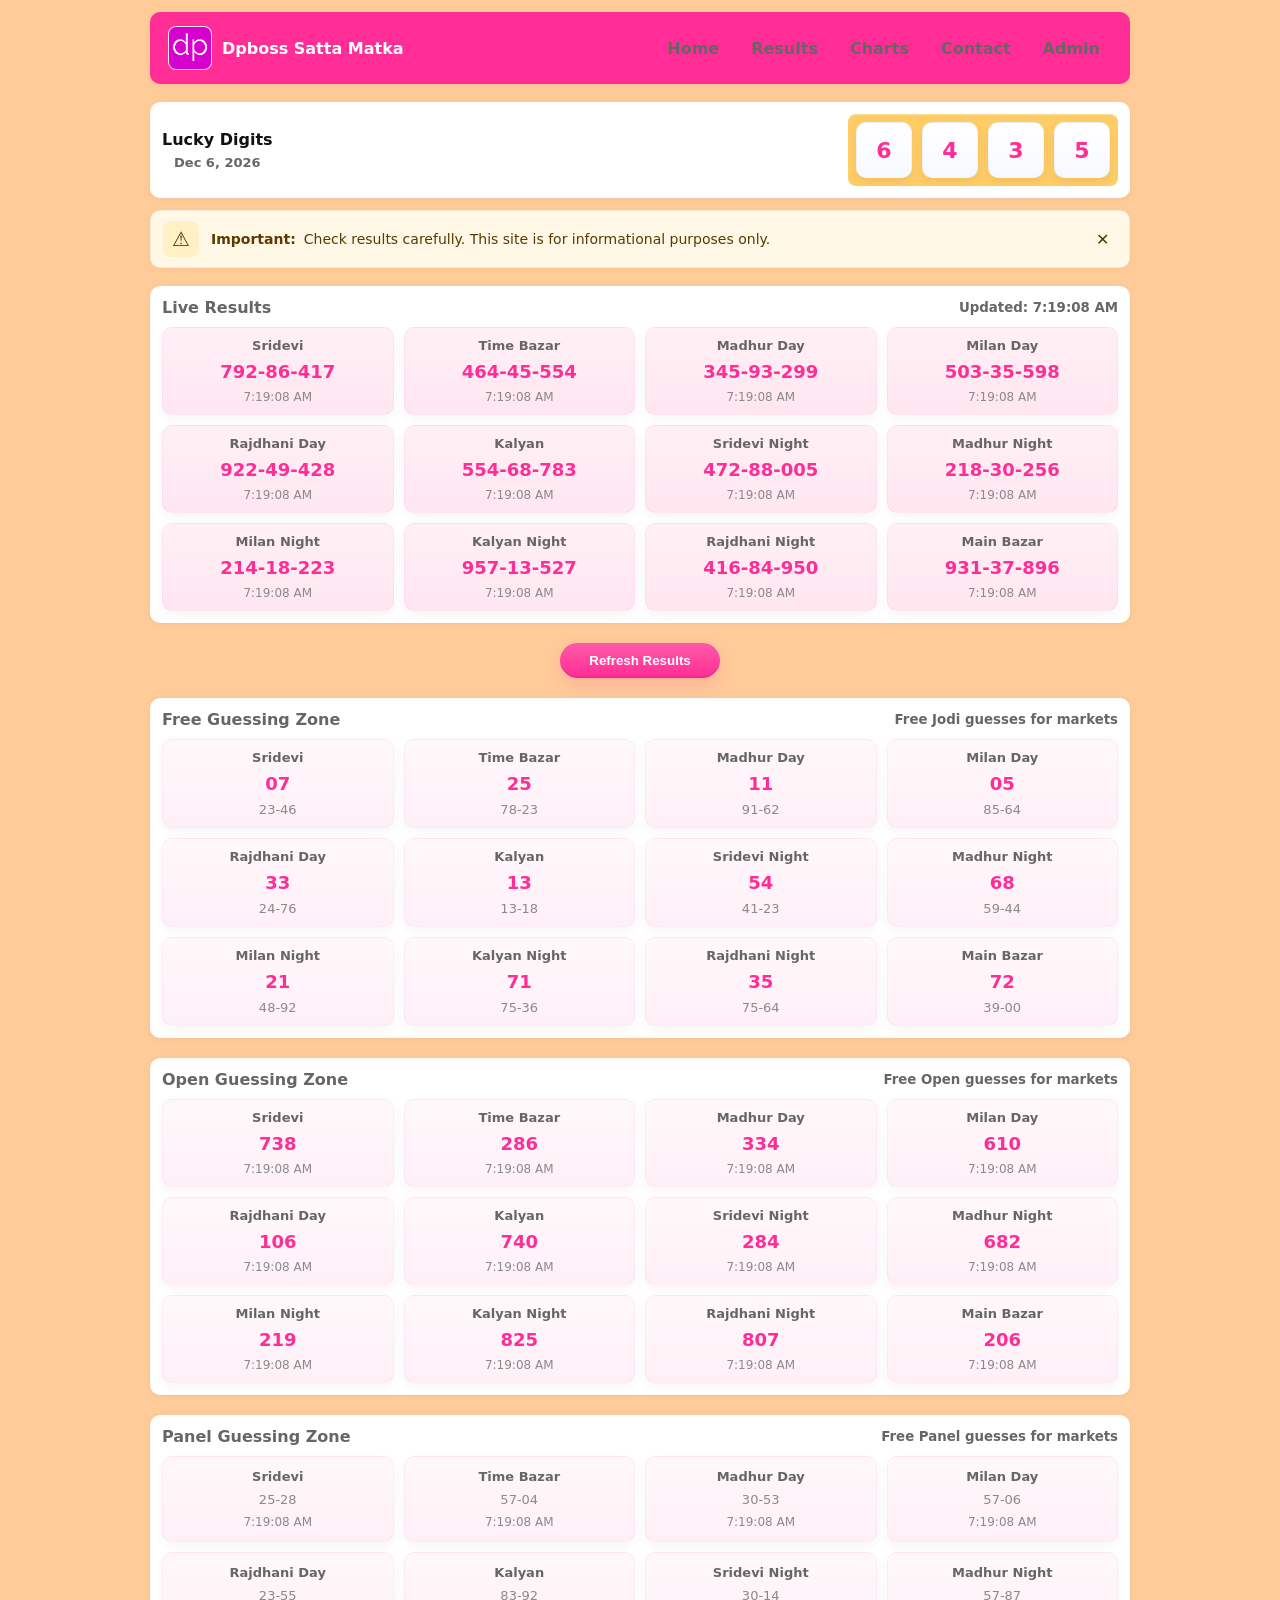
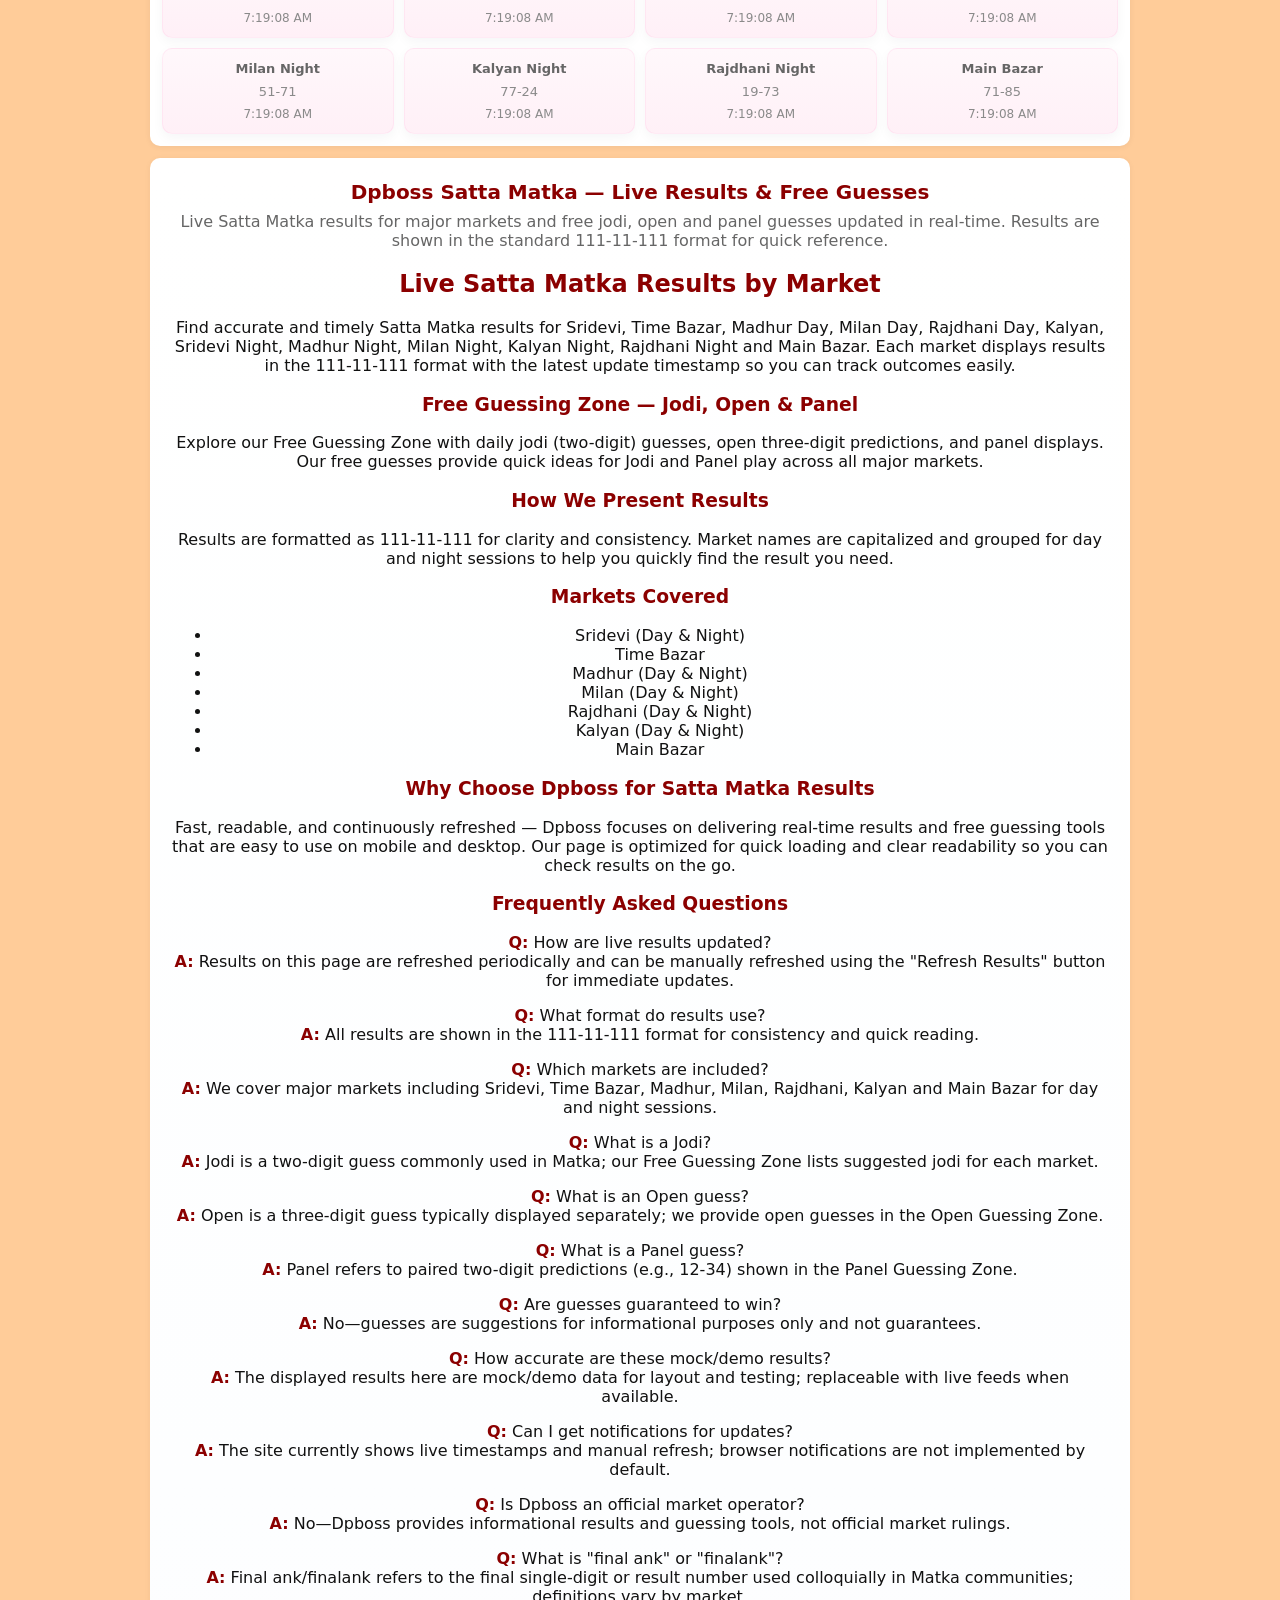
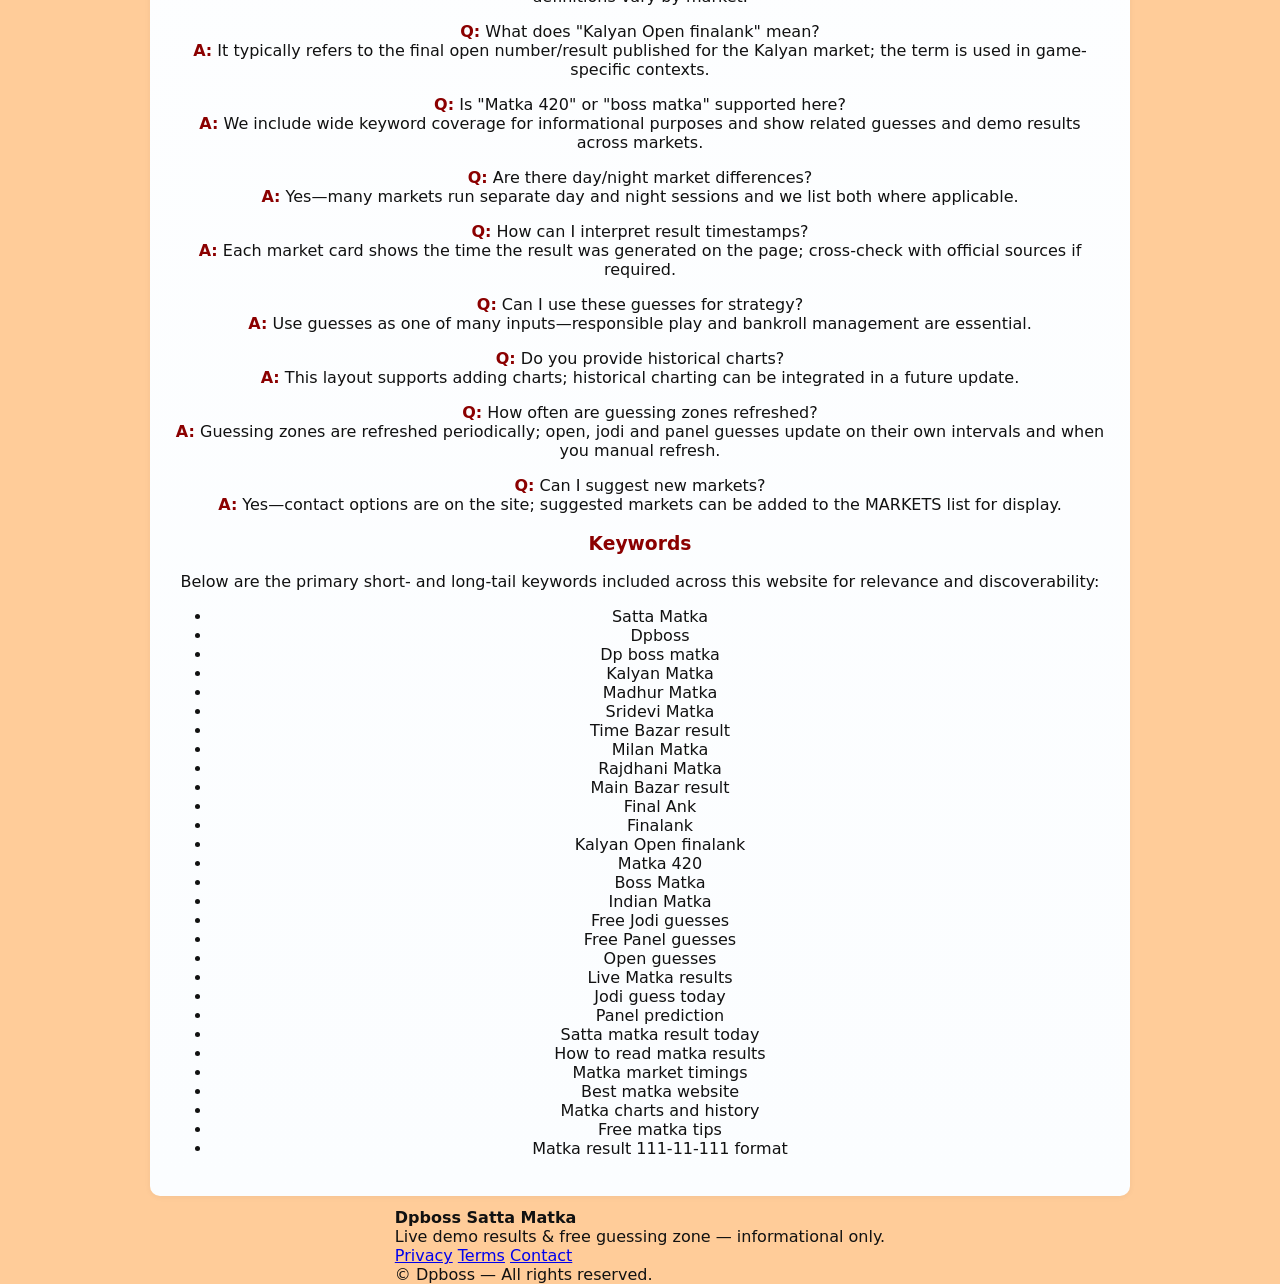
==== index.html @ 10e42ba3 "Add files via upload" ====
<!doctype html>
<html lang="en">
<head>
  <meta charset="utf-8" />
  <meta name="viewport" content="width=device-width,initial-scale=1" />
  <title>Dpboss Satta Matka — Live Satta Matka Results & Free Guesses</title>
  <meta name="description" content="Live Satta Matka results, free jodi and panel guesses for Sridevi, Time Bazar, Madhur Day/Night, Milan, Rajdhani, Kalyan and Main Bazar. Real-time updates, market timings, and easy-to-read results in 111-11-111 format." />
  <meta name="keywords" content="Satta Matka results, Sridevi result, Time Bazar, Madhur Day, Milan Day, Rajdhani, Kalyan, Main Bazar, free jodi guesses, panel guesses, open guesses, live matka results" />
  <link rel="canonical" href="https://yourdomain.example/" />
  <meta name="robots" content="index, follow" />
  <link rel="stylesheet" href="styles.css" />
  <script type="application/ld+json">
  {
    "@context": "https://schema.org",
    "@type": "WebPage",
    "name": "Dpboss Satta Matka",
    "description": "Live Satta Matka results and free guessing zone for major markets including Sridevi, Time Bazar, Madhur, Milan, Rajdhani, Kalyan and Main Bazar. Updated in 111-11-111 format.",
    "publisher": {
      "@type": "Organization",
      "name": "Dpboss"
    }
  }
  </script>
</head>
<body>
  <header class="site-header">
    <div class="header-inner">
      <a class="brand" href="#">
        <img src="/dpboss.jpg" alt="Dpboss logo" class="brand-logo" />
        <span class="brand-title">Dpboss Satta Matka</span>
      </a>

      <nav class="nav" aria-label="Main navigation">
        <button id="menuToggle" class="menu-toggle" aria-expanded="false" aria-controls="navList">
          ☰
        </button>
        <ul id="navList" class="nav-list">
          <li><a href="#">Home</a></li>
          <li><a href="#">Results</a></li>
          <li><a href="#">Charts</a></li>
          <li><a href="#">Contact</a></li>
          <li><a href="/admin.html" title="Open Admin">Admin</a></li>
        </ul>
      </nav>
    </div>
  </header>

  <section class="lucky-card" aria-label="Lucky number card">
    <div class="lucky-inner">
      <div class="lucky-header">
        <strong>Lucky Digits</strong>
        <time id="luckyDate" datetime=""></time>
      </div>

      <div class="lucky-digits" id="luckyDigits" aria-hidden="false">
        <span class="digit" data-index="0">0</span>
        <span class="digit" data-index="1">0</span>
        <span class="digit" data-index="2">0</span>
        <span class="digit" data-index="3">0</span>
      </div>
    </div>
  </section>

  <section class="notice" aria-label="Important notice">
    <div class="notice-box">
      <div class="notice-left">⚠️</div>
      <div class="notice-body">
        <strong>Important:</strong>
        <span id="noticeText">Check results carefully. This site is for informational purposes only.</span>
      </div>
      <button class="notice-close" id="closeNotice" aria-label="Dismiss notice">✕</button>
    </div>
  </section>

  <!-- Live Results for markets -->
  <section class="results-section" aria-label="Live results">
    <div class="results-inner">
      <header class="results-header">
        <strong>Live Results</strong>
        <small id="resultsUpdated">Updated: --:--:--</small>
      </header>

      <div class="results-grid" id="resultsGrid" role="list">
        <!-- market cards inserted by JS -->
      </div>
    </div>
  </section>

  <div class="refresh-wrap">
    <button id="refreshResults" class="refresh-btn" aria-label="Refresh results">Refresh Results</button>
  </div>

  <!-- Free guessing zone -->
  <section class="guessing-section" aria-label="Free guessing zone">
    <div class="results-inner">
      <header class="results-header">
        <strong>Free Guessing Zone</strong>
        <small>Free Jodi guesses for markets</small>
      </header>

      <div class="guessing-grid" id="guessingGrid" role="list">
        <!-- guess cards inserted by JS -->
      </div>
    </div>
  </section>

  <!-- Open guessing zone -->
  <section class="open-section" aria-label="Open guessing zone">
    <div class="results-inner">
      <header class="results-header">
        <strong>Open Guessing Zone</strong>
        <small>Free Open guesses for markets</small>
      </header>

      <div class="guessing-grid open-grid" id="openGrid" role="list">
        <!-- open guess cards inserted by JS -->
      </div>
    </div>
  </section>

  <!-- Panel guessing zone -->
  <section class="panel-section" aria-label="Panel guessing zone">
    <div class="results-inner">
      <header class="results-header">
        <strong>Panel Guessing Zone</strong>
        <small>Free Panel guesses for markets</small>
      </header>

      <div class="guessing-grid panel-grid" id="panelGrid" role="list">
        <!-- panel guess cards inserted by JS -->
      </div>
    </div>
  </section>

  <main class="main-content" role="main">
    <!-- First-build placeholder area for future content -->
    <section class="hero">
      <h1>Dpboss Satta Matka — Live Results & Free Guesses</h1>
      <p class="lead">Live Satta Matka results for major markets and free jodi, open and panel guesses updated in real-time. Results are shown in the standard 111-11-111 format for quick reference.</p>

      <article class="seo-content" aria-label="About Satta Matka results">
        <h2>Live Satta Matka Results by Market</h2>
        <p>Find accurate and timely Satta Matka results for Sridevi, Time Bazar, Madhur Day, Milan Day, Rajdhani Day, Kalyan, Sridevi Night, Madhur Night, Milan Night, Kalyan Night, Rajdhani Night and Main Bazar. Each market displays results in the 111-11-111 format with the latest update timestamp so you can track outcomes easily.</p>

        <h3>Free Guessing Zone — Jodi, Open & Panel</h3>
        <p>Explore our Free Guessing Zone with daily jodi (two-digit) guesses, open three-digit predictions, and panel displays. Our free guesses provide quick ideas for Jodi and Panel play across all major markets.</p>

        <h3>How We Present Results</h3>
        <p>Results are formatted as 111-11-111 for clarity and consistency. Market names are capitalized and grouped for day and night sessions to help you quickly find the result you need.</p>

        <h3>Markets Covered</h3>
        <ul>
          <li>Sridevi (Day & Night)</li>
          <li>Time Bazar</li>
          <li>Madhur (Day & Night)</li>
          <li>Milan (Day & Night)</li>
          <li>Rajdhani (Day & Night)</li>
          <li>Kalyan (Day & Night)</li>
          <li>Main Bazar</li>
        </ul>

        <h3>Why Choose Dpboss for Satta Matka Results</h3>
        <p>Fast, readable, and continuously refreshed — Dpboss focuses on delivering real-time results and free guessing tools that are easy to use on mobile and desktop. Our page is optimized for quick loading and clear readability so you can check results on the go.</p>

        <h3>Frequently Asked Questions</h3>

        <p><strong>Q:</strong> How are live results updated?<br><strong>A:</strong> Results on this page are refreshed periodically and can be manually refreshed using the "Refresh Results" button for immediate updates.</p>

        <p><strong>Q:</strong> What format do results use?<br><strong>A:</strong> All results are shown in the 111-11-111 format for consistency and quick reading.</p>

        <p><strong>Q:</strong> Which markets are included?<br><strong>A:</strong> We cover major markets including Sridevi, Time Bazar, Madhur, Milan, Rajdhani, Kalyan and Main Bazar for day and night sessions.</p>

        <p><strong>Q:</strong> What is a Jodi?<br><strong>A:</strong> Jodi is a two-digit guess commonly used in Matka; our Free Guessing Zone lists suggested jodi for each market.</p>

        <p><strong>Q:</strong> What is an Open guess?<br><strong>A:</strong> Open is a three-digit guess typically displayed separately; we provide open guesses in the Open Guessing Zone.</p>

        <p><strong>Q:</strong> What is a Panel guess?<br><strong>A:</strong> Panel refers to paired two-digit predictions (e.g., 12-34) shown in the Panel Guessing Zone.</p>

        <p><strong>Q:</strong> Are guesses guaranteed to win?<br><strong>A:</strong> No—guesses are suggestions for informational purposes only and not guarantees.</p>

        <p><strong>Q:</strong> How accurate are these mock/demo results?<br><strong>A:</strong> The displayed results here are mock/demo data for layout and testing; replaceable with live feeds when available.</p>

        <p><strong>Q:</strong> Can I get notifications for updates?<br><strong>A:</strong> The site currently shows live timestamps and manual refresh; browser notifications are not implemented by default.</p>

        <p><strong>Q:</strong> Is Dpboss an official market operator?<br><strong>A:</strong> No—Dpboss provides informational results and guessing tools, not official market rulings.</p>

        <p><strong>Q:</strong> What is "final ank" or "finalank"?<br><strong>A:</strong> Final ank/finalank refers to the final single-digit or result number used colloquially in Matka communities; definitions vary by market.</p>

        <p><strong>Q:</strong> What does "Kalyan Open finalank" mean?<br><strong>A:</strong> It typically refers to the final open number/result published for the Kalyan market; the term is used in game-specific contexts.</p>

        <p><strong>Q:</strong> Is "Matka 420" or "boss matka" supported here?<br><strong>A:</strong> We include wide keyword coverage for informational purposes and show related guesses and demo results across markets.</p>

        <p><strong>Q:</strong> Are there day/night market differences?<br><strong>A:</strong> Yes—many markets run separate day and night sessions and we list both where applicable.</p>

        <p><strong>Q:</strong> How can I interpret result timestamps?<br><strong>A:</strong> Each market card shows the time the result was generated on the page; cross-check with official sources if required.</p>

        <p><strong>Q:</strong> Can I use these guesses for strategy?<br><strong>A:</strong> Use guesses as one of many inputs—responsible play and bankroll management are essential.</p>

        <p><strong>Q:</strong> Do you provide historical charts?<br><strong>A:</strong> This layout supports adding charts; historical charting can be integrated in a future update.</p>

        <p><strong>Q:</strong> How often are guessing zones refreshed?<br><strong>A:</strong> Guessing zones are refreshed periodically; open, jodi and panel guesses update on their own intervals and when you manual refresh.</p>

        <p><strong>Q:</strong> Can I suggest new markets?<br><strong>A:</strong> Yes—contact options are on the site; suggested markets can be added to the MARKETS list for display.</p>

        <h3>Keywords</h3>
        <p>Below are the primary short- and long-tail keywords included across this website for relevance and discoverability:</p>
        <ul class="keywords-list">
          <li>Satta Matka</li>
          <li>Dpboss</li>
          <li>Dp boss matka</li>
          <li>Kalyan Matka</li>
          <li>Madhur Matka</li>
          <li>Sridevi Matka</li>
          <li>Time Bazar result</li>
          <li>Milan Matka</li>
          <li>Rajdhani Matka</li>
          <li>Main Bazar result</li>
          <li>Final Ank</li>
          <li>Finalank</li>
          <li>Kalyan Open finalank</li>
          <li>Matka 420</li>
          <li>Boss Matka</li>
          <li>Indian Matka</li>
          <li>Free Jodi guesses</li>
          <li>Free Panel guesses</li>
          <li>Open guesses</li>
          <li>Live Matka results</li>
          <li>Jodi guess today</li>
          <li>Panel prediction</li>
          <li>Satta matka result today</li>
          <li>How to read matka results</li>
          <li>Matka market timings</li>
          <li>Best matka website</li>
          <li>Matka charts and history</li>
          <li>Free matka tips</li>
          <li>Matka result 111-11-111 format</li>
        </ul>
      </article>
    </section>
  </main>

  <footer class="site-footer" role="contentinfo">
    <div class="footer-inner">
      <div class="footer-left">
        <strong>Dpboss Satta Matka</strong>
        <div class="footer-note">Live demo results & free guessing zone — informational only.</div>
      </div>
      <nav class="footer-links" aria-label="Footer navigation">
        <a href="#" rel="noopener">Privacy</a>
        <a href="#" rel="noopener">Terms</a>
        <a href="#" rel="noopener">Contact</a>
      </nav>
    </div>
    <div class="footer-bottom">© <span id="footerYear"></span> Dpboss — All rights reserved.</div>
  </footer>

  <script src="app.js" type="module"></script>
</body>
</html>
---- styles.css ----
:root{
  --bg:#fc9;
  --muted:#666;
  --accent:#1f8feb;
  --header-bg:#ff2d95; /* match logo magenta */
  --gap:14px;
  --max-width:980px;
}

*{box-sizing:border-box}
html,body{height:100%}
body{
  margin:0;
  font-family:Inter, system-ui, -apple-system, "Segoe UI", Roboto, "Helvetica Neue", Arial;
  background:var(--bg);
  color:#111;
  -webkit-font-smoothing:antialiased;
  -moz-osx-font-smoothing:grayscale;
  display:flex;
  flex-direction:column;
  align-items:center;
  padding:12px;
  gap:12px;
  min-height:100vh;
}

/* Header */
.site-header{
  width:100%;
  background:var(--header-bg);
  color:#fff;
  border-radius:10px;
  box-shadow:0 1px 6px rgba(16,24,40,0.06);
  max-width:var(--max-width);
  padding:8px;
}
.header-inner{
  display:flex;
  align-items:center;
  justify-content:space-between;
  gap:var(--gap);
  padding:6px 10px;
}

/* Brand */
.brand{
  display:flex;
  align-items:center;
  gap:10px;
  text-decoration:none;
  color:inherit;
}
.brand-logo{
  width:44px;
  height:44px;
  object-fit:cover;
  border-radius:8px;
  background:#eee;
  border:1px solid rgba(0,0,0,0.04);
}
.brand-title{
  font-weight:700;
  font-size:16px;
}

/* Nav */
.nav{
  display:flex;
  align-items:center;
  gap:8px;
}
.menu-toggle{
  display:none;
  background:transparent;
  border:0;
  font-size:20px;
  padding:8px;
  border-radius:8px;
}
.nav-list{
  list-style:none;
  margin:0;
  padding:0;
  display:flex;
  gap:8px;
  align-items:center;
}
.nav-list a{
  display:inline-block;
  padding:8px 12px;
  border-radius:8px;
  text-decoration:none;
  color:var(--muted);
  font-weight:600;
  transition:all .12s ease;
}
.nav-list a:hover{
  background:rgba(31,139,235,0.08);
  color:var(--accent);
}

/* Lucky card */
.lucky-card{
  width:100%;
  max-width:var(--max-width);
  margin-top:6px;
}

/* Notice box */
.notice{
  width:100%;
  max-width:var(--max-width);
}
.notice-box{
  display:flex;
  align-items:center;
  gap:12px;
  background:#fff8e6;
  border-radius:10px;
  padding:10px 12px;
  box-shadow:0 1px 6px rgba(16,24,40,0.04);
  color:#5a3a00;
  border:1px solid rgba(90,58,0,0.06);
}
.notice-left{
  font-size:20px;
  width:36px;
  height:36px;
  display:flex;
  align-items:center;
  justify-content:center;
  background:#fff0c6;
  border-radius:8px;
  flex:0 0 auto;
}
.notice-body{
  font-size:14px;
  color:#5a3a00;
  display:flex;
  gap:8px;
  align-items:center;
  flex:1 1 auto;
}
.notice-close{
  background:transparent;
  border:0;
  font-size:16px;
  color:#5a3a00;
  padding:8px;
  border-radius:8px;
  cursor:pointer;
}
@media (max-width:640px){
  .notice-box{flex-direction:row;align-items:center;padding:10px}
  .notice-left{width:32px;height:32px;font-size:18px}
  .notice-body{font-size:13px}
  .notice-close{padding:6px}
}
.lucky-inner{
  background:#fff;
  border-radius:10px;
  padding:12px;
  display:flex;
  align-items:center;
  justify-content:space-between;
  gap:12px;
  box-shadow:0 1px 6px rgba(16,24,40,0.06);
  text-align:center;
}
.lucky-header{
  display:flex;
  flex-direction:column;
  gap:6px;
  color:var(--muted);
  font-weight:700;
}
.lucky-header strong{color:#111}
.lucky-header time{font-size:13px;color:var(--muted)}

.lucky-digits{
  display:flex;
  gap:10px;
  align-items:center;
  background:#fc6;
  padding:8px;
  border-radius:8px;
  box-shadow:inset 0 1px 0 rgba(255,255,255,0.3);
}
.digit{
  width:56px;
  height:56px;
  display:inline-flex;
  align-items:center;
  justify-content:center;
  border-radius:10px;
  background:linear-gradient(180deg,#fff,#f6f9ff);
  border:1px solid rgba(16,24,40,0.04);
  font-size:22px;
  font-weight:800;
  color:var(--header-bg);
  box-shadow:0 4px 10px rgba(16,24,40,0.06);
}

/* Results section */
.results-section{
  width:100%;
  max-width:var(--max-width);
  margin-top:6px;
}
.results-inner{
  background:#fff;
  border-radius:10px;
  padding:12px;
  box-shadow:0 1px 6px rgba(16,24,40,0.06);
}

/* Refresh button */
.refresh-wrap{
  width:100%;
  max-width:var(--max-width);
  display:flex;
  justify-content:center;
  margin-top:8px;
}
.refresh-btn{
  background:linear-gradient(180deg,#ff5aa8,#ff2d95);
  color:#fff;
  border:0;
  padding:10px 18px;
  border-radius:999px;
  font-weight:800;
  box-shadow:0 6px 20px rgba(255,45,149,0.18), inset 0 -2px 0 rgba(0,0,0,0.06);
  cursor:pointer;
  transition:transform .14s ease, box-shadow .14s ease, opacity .12s ease;
  min-width:160px;
}
.refresh-btn:active{transform:translateY(1px) scale(0.996)}
.refresh-btn:disabled{opacity:0.65;cursor:default}
.refresh-btn.active{box-shadow:0 10px 30px rgba(255,45,149,0.22)}

/* Free guessing zone */
.guessing-section{
  width:100%;
  max-width:var(--max-width);
  margin-top:8px;
}
.guessing-grid{
  display:grid;
  grid-template-columns:repeat(4,1fr);
  gap:10px;
}
.guess-card{
  background:linear-gradient(180deg,#fff8fb,#fff0f7);
  border-radius:10px;
  padding:10px;
  text-align:center;
  box-shadow:0 4px 12px rgba(16,24,40,0.04);
  border:1px solid rgba(255,45,149,0.06);
  display:flex;
  flex-direction:column;
  gap:8px;
  min-height:86px;
  justify-content:center;
}
.guess-market{
  font-size:13px;
  color:var(--muted);
  font-weight:800;
}
.guess-jodi{
  font-size:18px;
  font-weight:900;
  color:var(--header-bg);
}
.guess-panel{
  font-size:13px;
  color:#8a8a8a;
}

/* Open and Panel sections reuse guess-card look but can be targeted if needed */
.open-section, .panel-section {
  width:100%;
  max-width:var(--max-width);
  margin-top:8px;
}

/* small helper for times inside guess cards */
.guess-time{font-size:12px;color:#8a8a8a}

/* Responsive for guessing grid */
@media (max-width:900px){
  .guessing-grid{grid-template-columns:repeat(3,1fr)}
}
@media (max-width:640px){
  .guessing-grid{grid-template-columns:repeat(2,1fr)}
}
.results-header{
  display:flex;
  justify-content:space-between;
  align-items:center;
  gap:12px;
  margin-bottom:10px;
  color:var(--muted);
  font-weight:700;
}
.results-grid{
  display:grid;
  grid-template-columns:repeat(4,1fr);
  gap:10px;
}
.market-card{
  background:linear-gradient(180deg,#fff0f6,#ffe6f0); /* soft pink background */
  border-radius:10px;
  padding:10px;
  text-align:center;
  box-shadow:0 4px 12px rgba(16,24,40,0.04);
  border:1px solid rgba(255,45,149,0.06);
  display:flex;
  flex-direction:column;
  gap:8px;
  min-height:86px;
  justify-content:center;
}
.market-name{
  font-size:13px;
  color:var(--muted);
  font-weight:700;
}
.market-result{
  font-size:18px;
  font-weight:900;
  color:var(--header-bg);
}
.market-time{
  font-size:12px;
  color:#8a8a8a;
}

/* Main hero */
.main-content{
  width:100%;
  max-width:var(--max-width);
  display:flex;
  align-items:center;
  justify-content:center;
  flex:1 0 auto;
}
.hero{
  width:100%;
  text-align:center;
  padding:22px;
  border-radius:10px;
  background:linear-gradient(180deg, #fff, #fbfdff);
  box-shadow:0 1px 6px rgba(16,24,40,0.05);
}
.hero h1{margin:0;font-size:20px}

/* Headings and question labels: use dark red for questions and headings */
h1,h2,h3,h4,h5,h6,
.hero h1 {color:#8B0000;}

 /* FAQ/question emphasis: strong elements used for "Q:" and headings in content */
.seo-content p strong,
.seo-content p strong + br,
.seo-content p strong::first-letter,
.key-question strong {
  color: #8B0000;
}
.lead{margin:8px 0 0;color:var(--muted)}

/* Responsive */
@media (max-width:900px){
  .results-grid{grid-template-columns:repeat(3,1fr)}
}
@media (max-width:640px){
  .brand-title{display:block;font-size:15px}
  .nav-list{display:none;position:absolute;right:12px;top:64px;background:var(--header-bg);padding:8px;border-radius:8px;box-shadow:0 6px 18px rgba(16,24,40,0.08);flex-direction:column;width:160px}
  .menu-toggle{display:inline-flex}
  .nav-list.show{display:flex}

  .lucky-inner{padding:10px;flex-direction:column;align-items:center}
  .lucky-digits{width:100%;justify-content:space-between}
  .digit{width:48px;height:48px;font-size:18px}

  .results-grid{grid-template-columns:repeat(2,1fr)}
  .market-card{min-height:72px;padding:8px}

  /* Footer */
  .site-footer{
    width:100%;
    max-width:var(--max-width);
    background:var(--header-bg);
    border-radius:10px;
    padding:12px;
    box-shadow:0 1px 6px rgba(16,24,40,0.06);
    color:#fff;
    margin-top:12px;
  }
  .footer-inner{
    display:flex;
    align-items:center;
    justify-content:space-between;
    gap:12px;
    padding:6px 4px;
    flex-wrap:wrap;
  }
  .footer-left strong{display:block;font-weight:800;color:#111}
  .footer-note{font-size:13px;color:var(--muted);margin-top:4px}
  .footer-links{display:flex;gap:10px;align-items:center}
  .footer-links a{
    text-decoration:none;
    color:var(--muted);
    font-weight:700;
    padding:6px 10px;
    border-radius:8px;
    transition:all .12s ease;
  }
  .footer-links a:hover{background:rgba(31,139,235,0.06);color:var(--accent)}
  .footer-bottom{
    margin-top:10px;
    font-size:13px;
    color:#8a8a8a;
    text-align:center;
  }

  /* Make footer text and footer links white globally */
  .site-footer,
  .site-footer .footer-left,
  .site-footer .footer-note,
  .site-footer .footer-bottom,
  .site-footer .footer-links,
  .site-footer a {
    color: #fff !important;
  }

  /* Use body background for main content hero section */
  .main-content .hero {
    background: var(--bg);
  }

  /* Make all links white by default (overrides where needed) */
  a {
    color: #fff;
  }

  @media (max-width:640px){
    .footer-inner{flex-direction:column;align-items:center;text-align:center}
    .footer-links{order:2}
    .footer-left{order:1}
  }
}
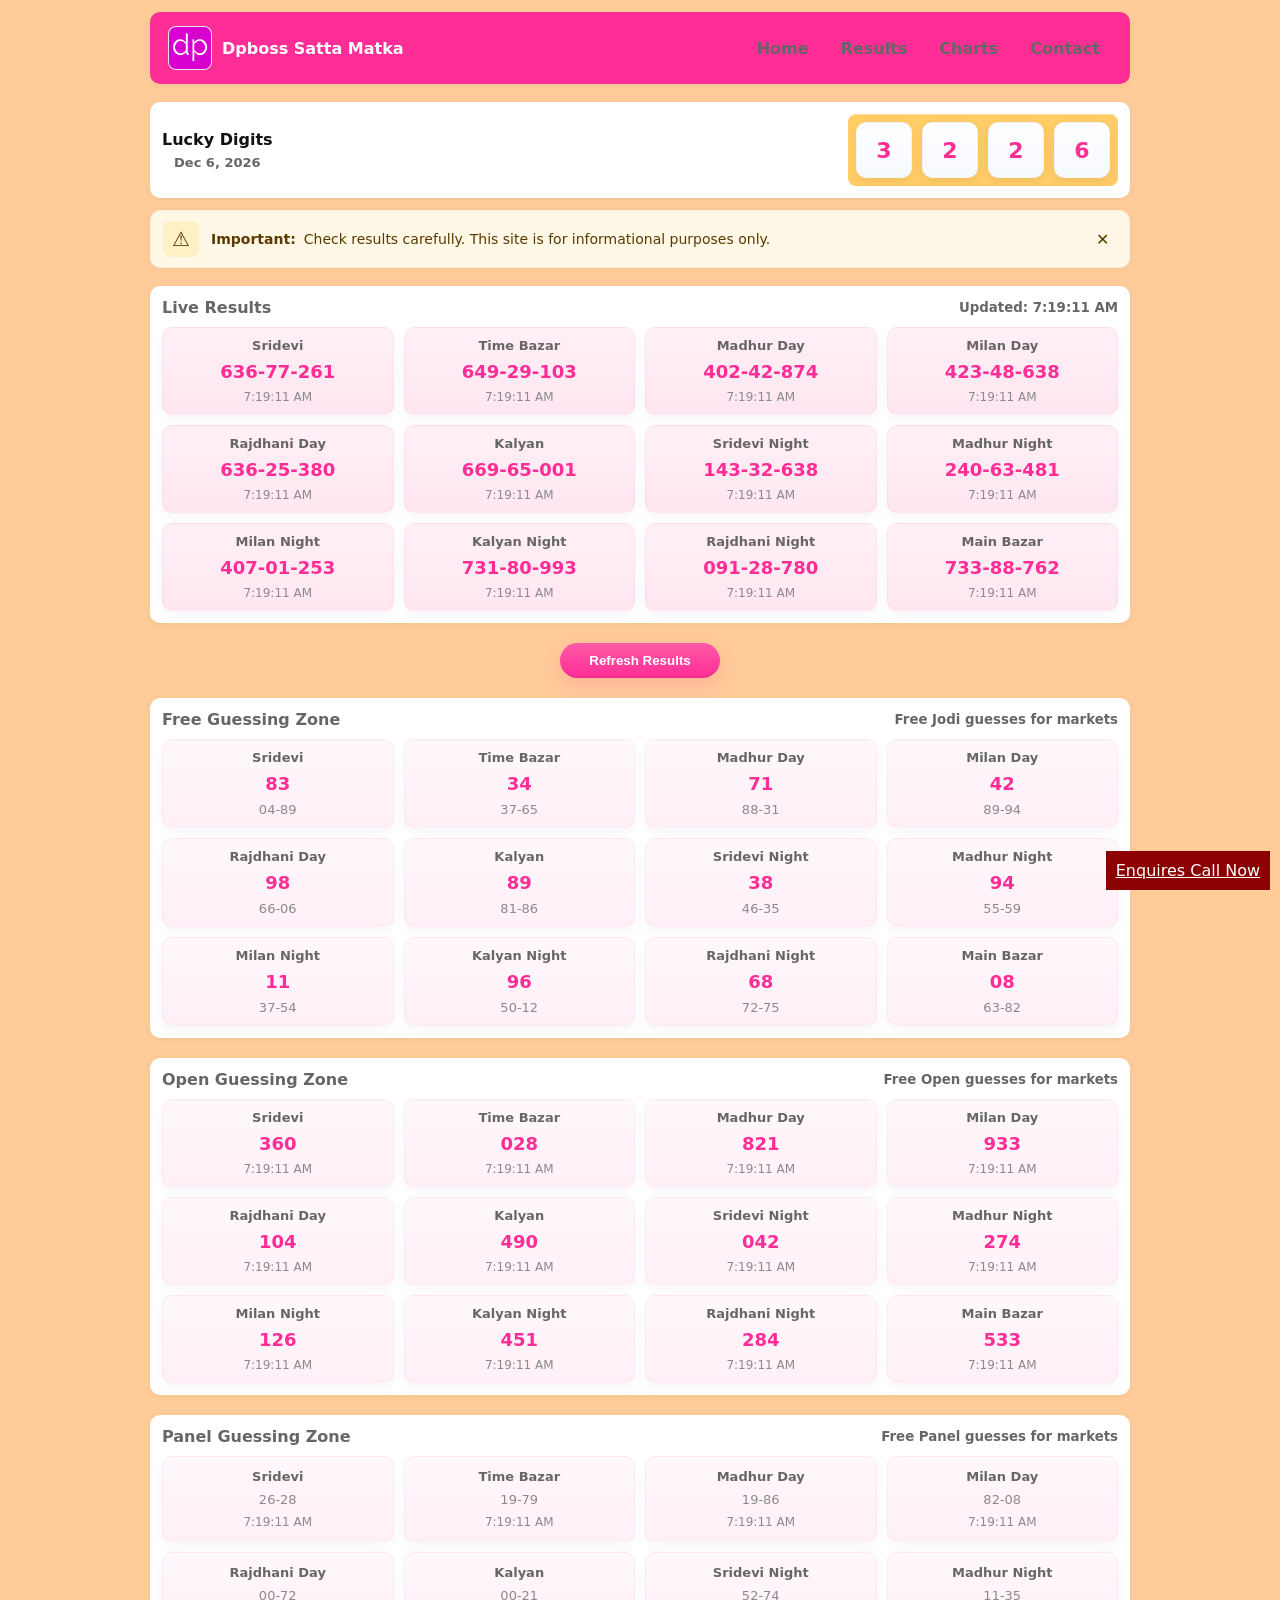
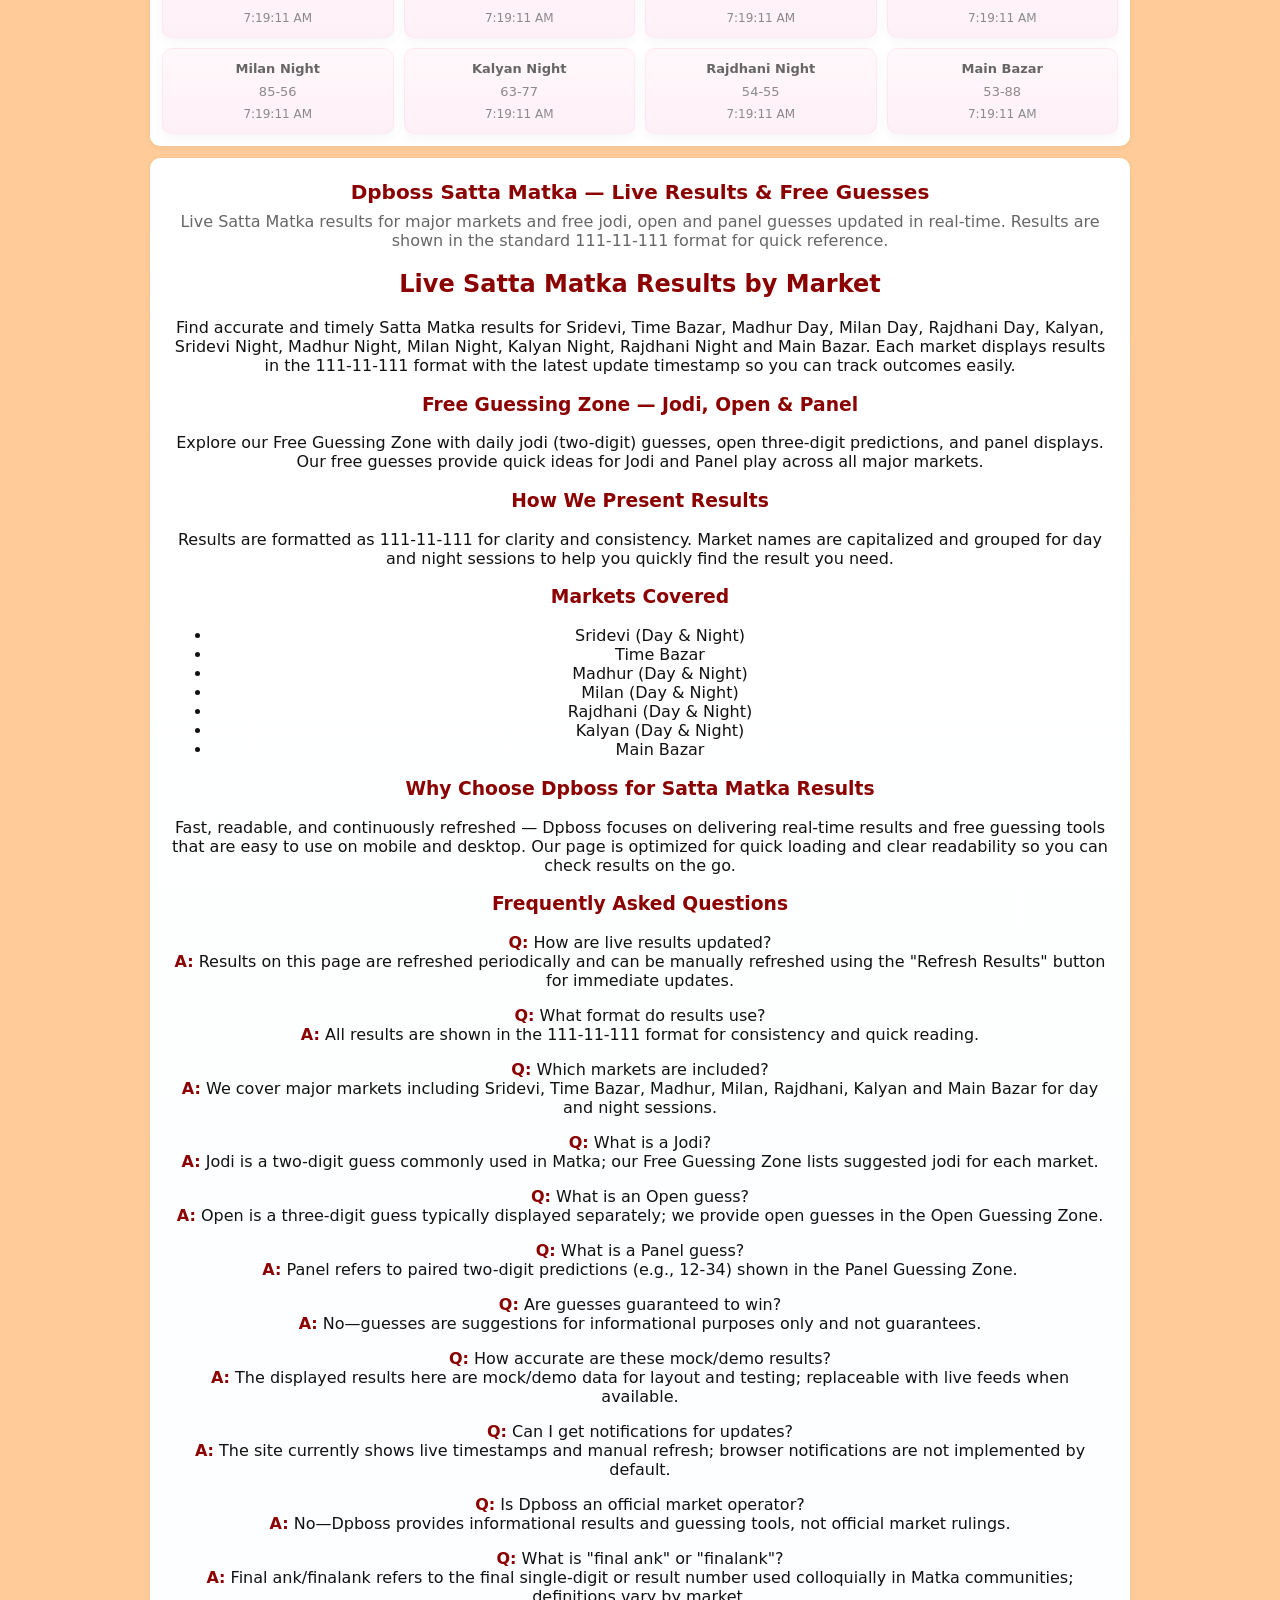
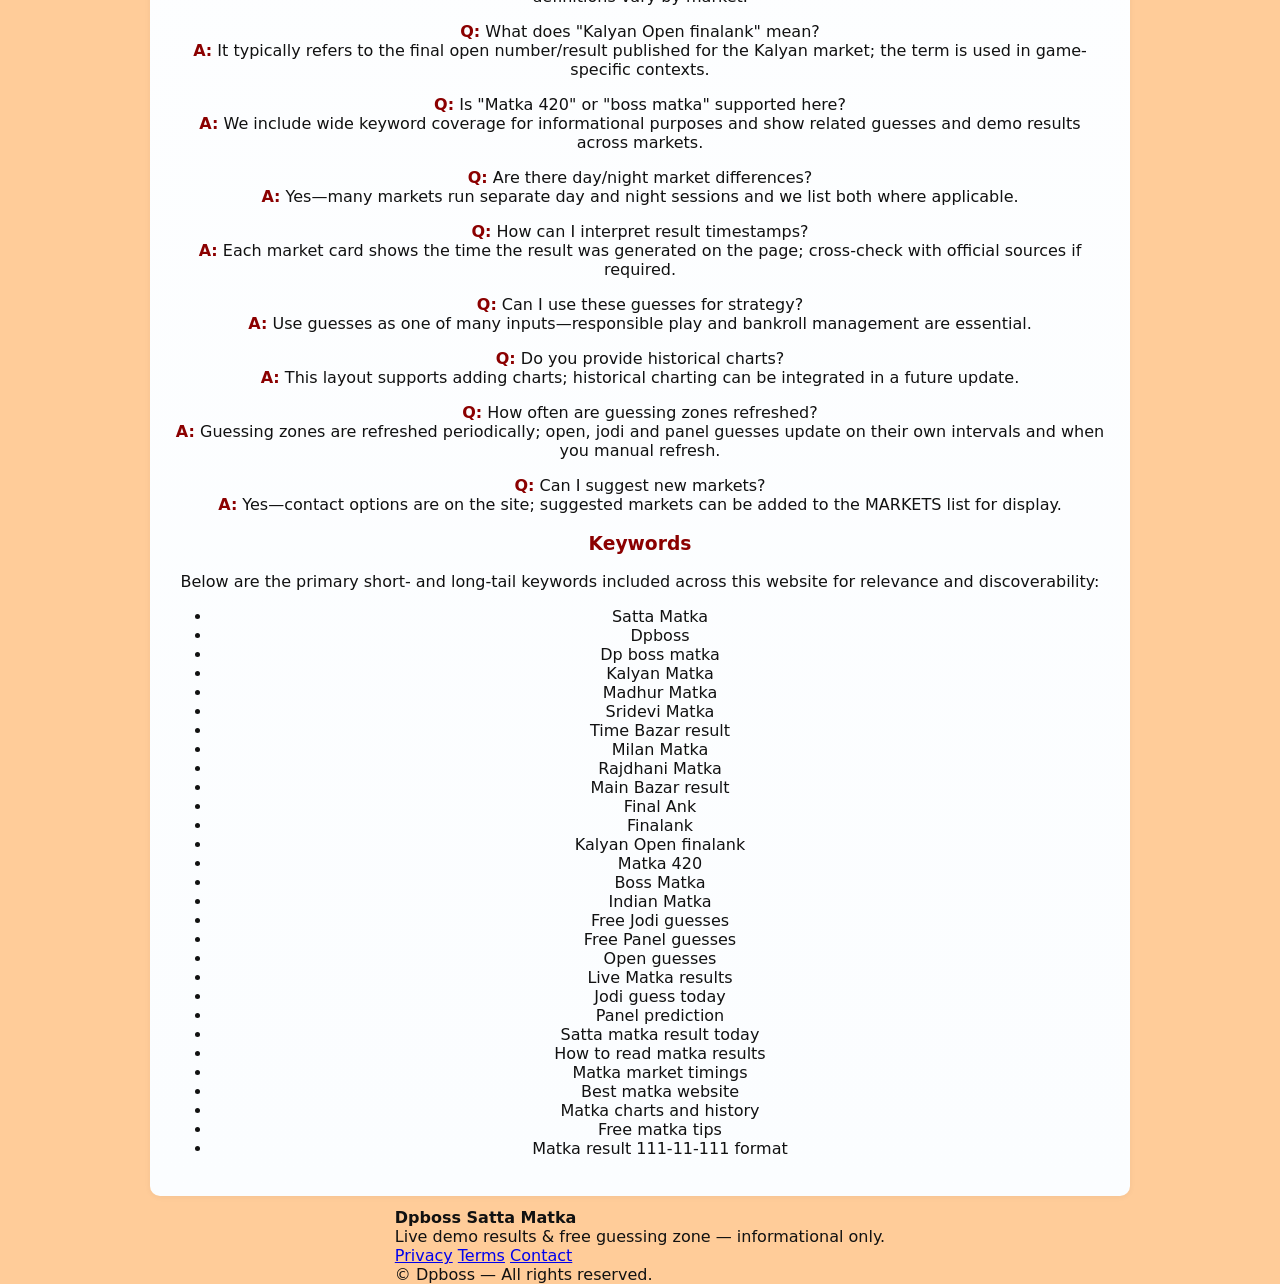
==== commit 0201fe3e: "Update index.html" ====
--- a/index.html
+++ b/index.html
@@ -6,7 +6,7 @@
   <title>Dpboss Satta Matka — Live Satta Matka Results & Free Guesses</title>
   <meta name="description" content="Live Satta Matka results, free jodi and panel guesses for Sridevi, Time Bazar, Madhur Day/Night, Milan, Rajdhani, Kalyan and Main Bazar. Real-time updates, market timings, and easy-to-read results in 111-11-111 format." />
   <meta name="keywords" content="Satta Matka results, Sridevi result, Time Bazar, Madhur Day, Milan Day, Rajdhani, Kalyan, Main Bazar, free jodi guesses, panel guesses, open guesses, live matka results" />
-  <link rel="canonical" href="https://yourdomain.example/" />
+  <link rel="canonical" href="https://dpbossnet.github.io/Dpboss/" />
   <meta name="robots" content="index, follow" />
   <link rel="stylesheet" href="styles.css" />
   <script type="application/ld+json">
@@ -17,7 +17,8 @@
     "description": "Live Satta Matka results and free guessing zone for major markets including Sridevi, Time Bazar, Madhur, Milan, Rajdhani, Kalyan and Main Bazar. Updated in 111-11-111 format.",
     "publisher": {
       "@type": "Organization",
-      "name": "Dpboss"
+      "name": "Dpboss",
+      "url"; "https://dpbossnet.github.io/Dpboss/"
     }
   }
   </script>
@@ -26,7 +27,7 @@
   <header class="site-header">
     <div class="header-inner">
       <a class="brand" href="#">
-        <img src="/dpboss.jpg" alt="Dpboss logo" class="brand-logo" />
+        <img src="https://dpbossnet.github.io/Dpboss/dpboss.jpg" alt="Dpboss logo" class="brand-logo" />
         <span class="brand-title">Dpboss Satta Matka</span>
       </a>
 
@@ -35,11 +36,11 @@
           ☰
         </button>
         <ul id="navList" class="nav-list">
-          <li><a href="#">Home</a></li>
+          <li><a href="https://dpbossnet.github.io/Dpboss/">Home</a></li>
           <li><a href="#">Results</a></li>
-          <li><a href="#">Charts</a></li>
-          <li><a href="#">Contact</a></li>
-          <li><a href="/admin.html" title="Open Admin">Admin</a></li>
+          <li><a href="https://dpboss24x7.site">Charts</a></li>
+          <li><a href="tel:+919669138818">Contact</a></li>
+          
         </ul>
       </nav>
     </div>
@@ -253,7 +254,9 @@
     </div>
     <div class="footer-bottom">© <span id="footerYear"></span> Dpboss — All rights reserved.</div>
   </footer>
-
+<a href="tel:+919669138818" style="background:darkred;color:white;padding:10px; position:fixed;bottom:10px;right:10px;" >Enquires Call Now</a>
+
+  
   <script src="app.js" type="module"></script>
 </body>
-</html>+</html>
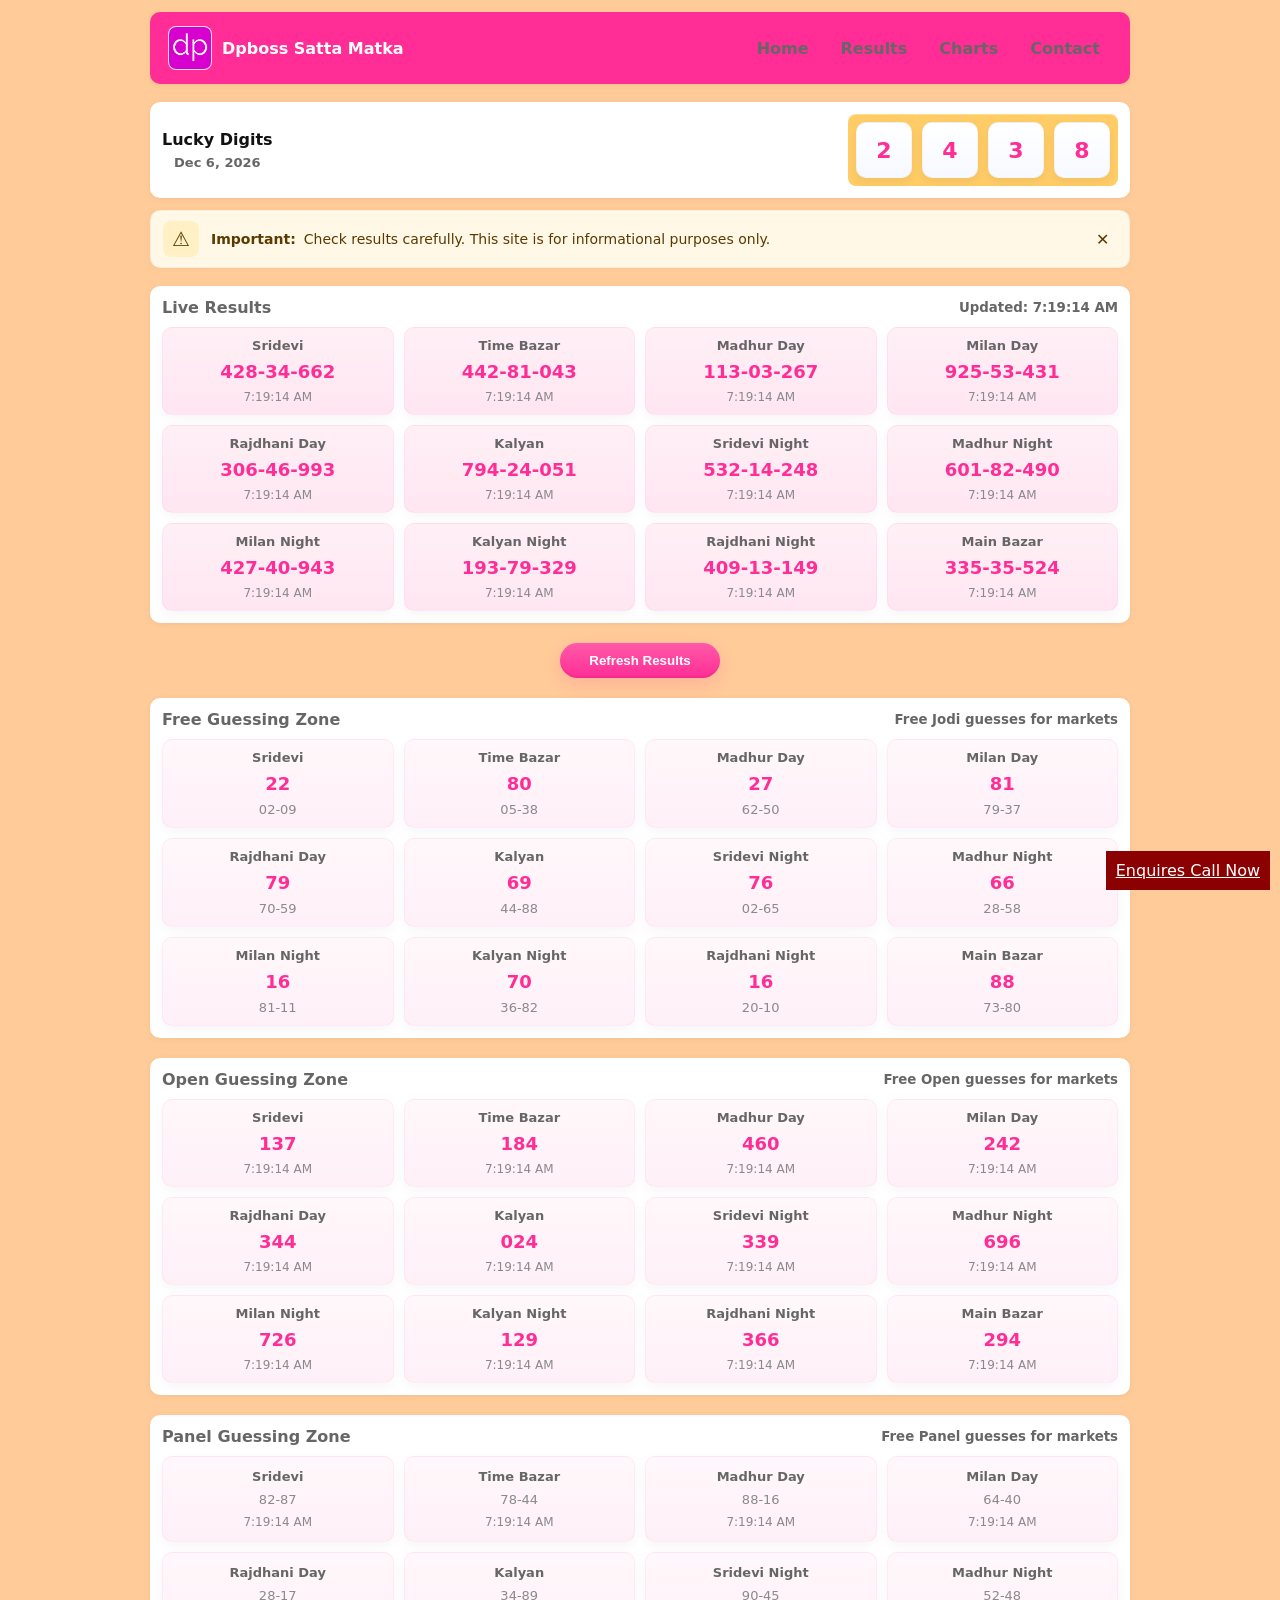
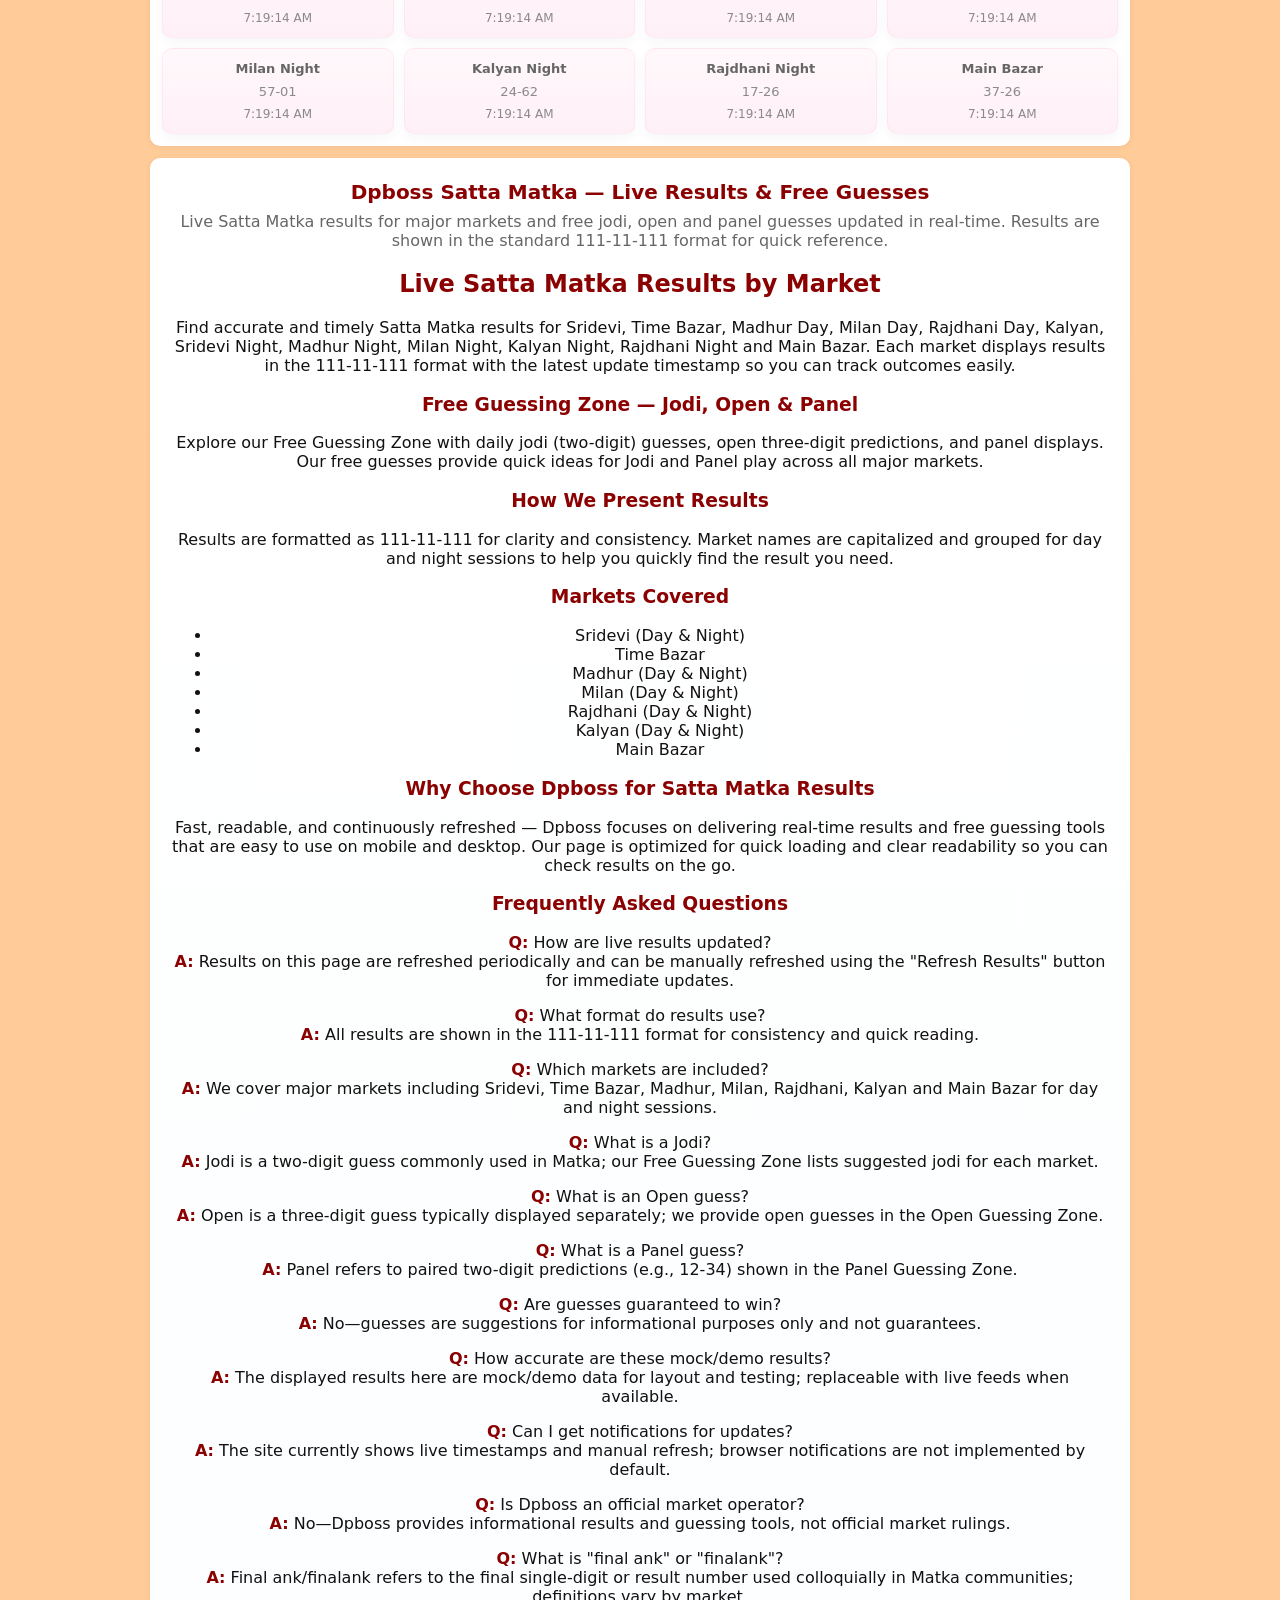
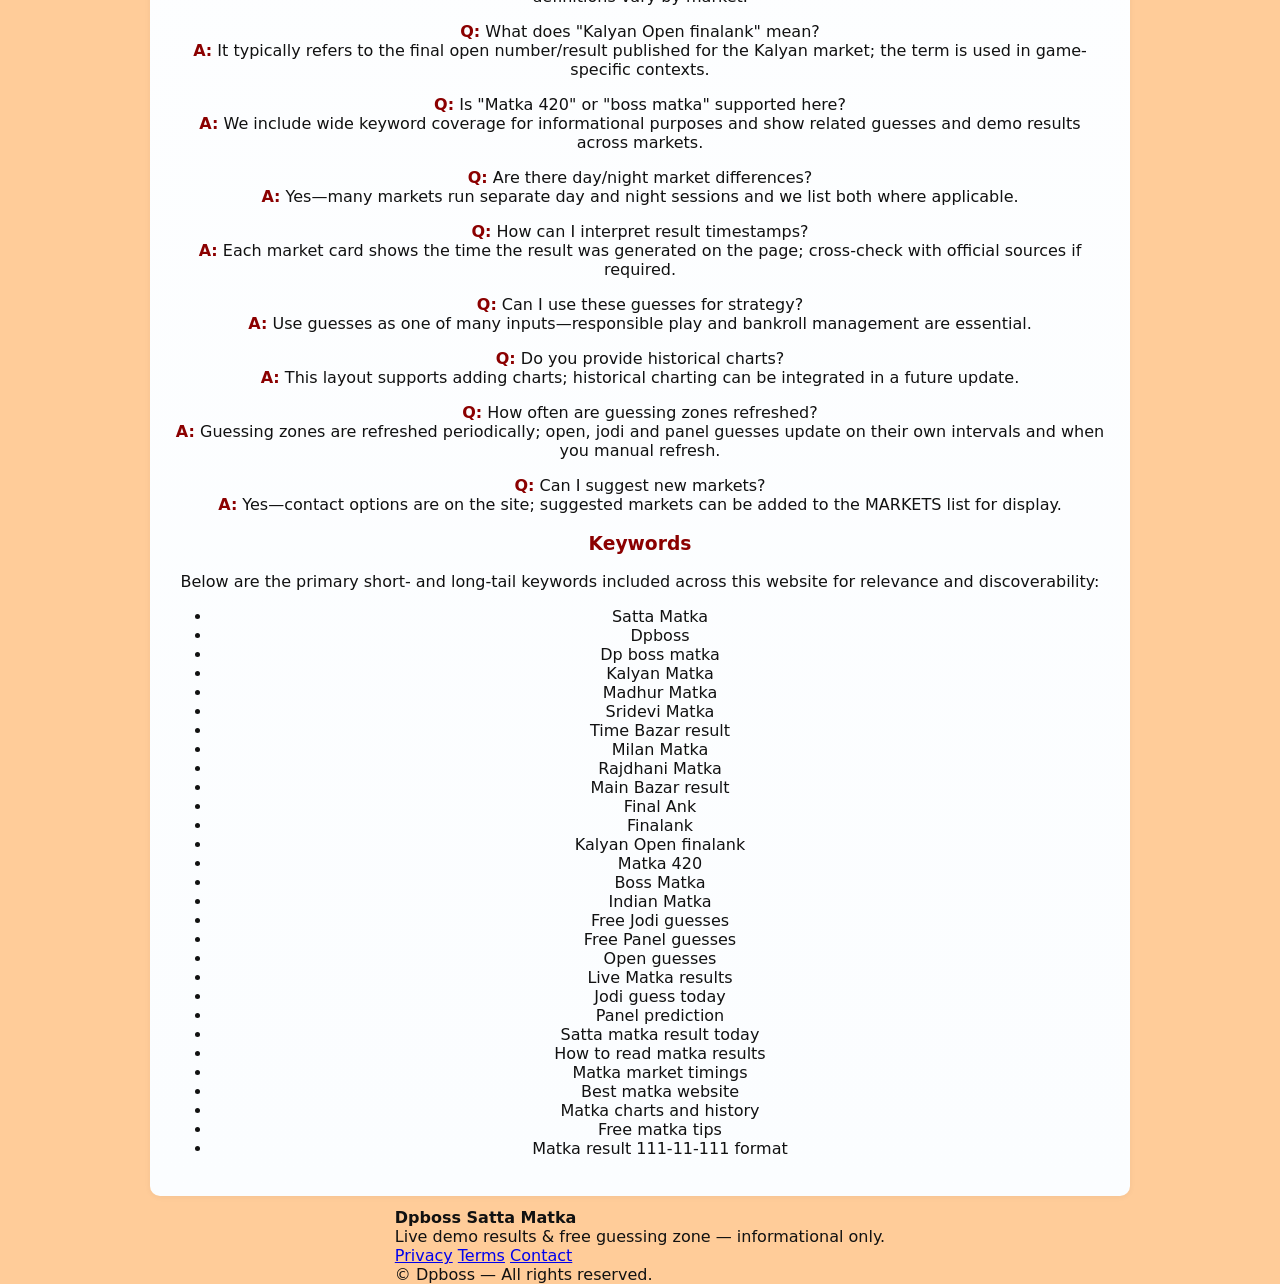
==== commit 39393dad: "Update index.html" ====
--- a/index.html
+++ b/index.html
@@ -4,6 +4,7 @@
   <meta charset="utf-8" />
   <meta name="viewport" content="width=device-width,initial-scale=1" />
   <title>Dpboss Satta Matka — Live Satta Matka Results & Free Guesses</title>
+  <meta name="google-site-verification" content="IFJLlYf57YEIPt6bzErlXf6AoR36uspVGVx4YMLj7GM" />
   <meta name="description" content="Live Satta Matka results, free jodi and panel guesses for Sridevi, Time Bazar, Madhur Day/Night, Milan, Rajdhani, Kalyan and Main Bazar. Real-time updates, market timings, and easy-to-read results in 111-11-111 format." />
   <meta name="keywords" content="Satta Matka results, Sridevi result, Time Bazar, Madhur Day, Milan Day, Rajdhani, Kalyan, Main Bazar, free jodi guesses, panel guesses, open guesses, live matka results" />
   <link rel="canonical" href="https://dpbossnet.github.io/Dpboss/" />
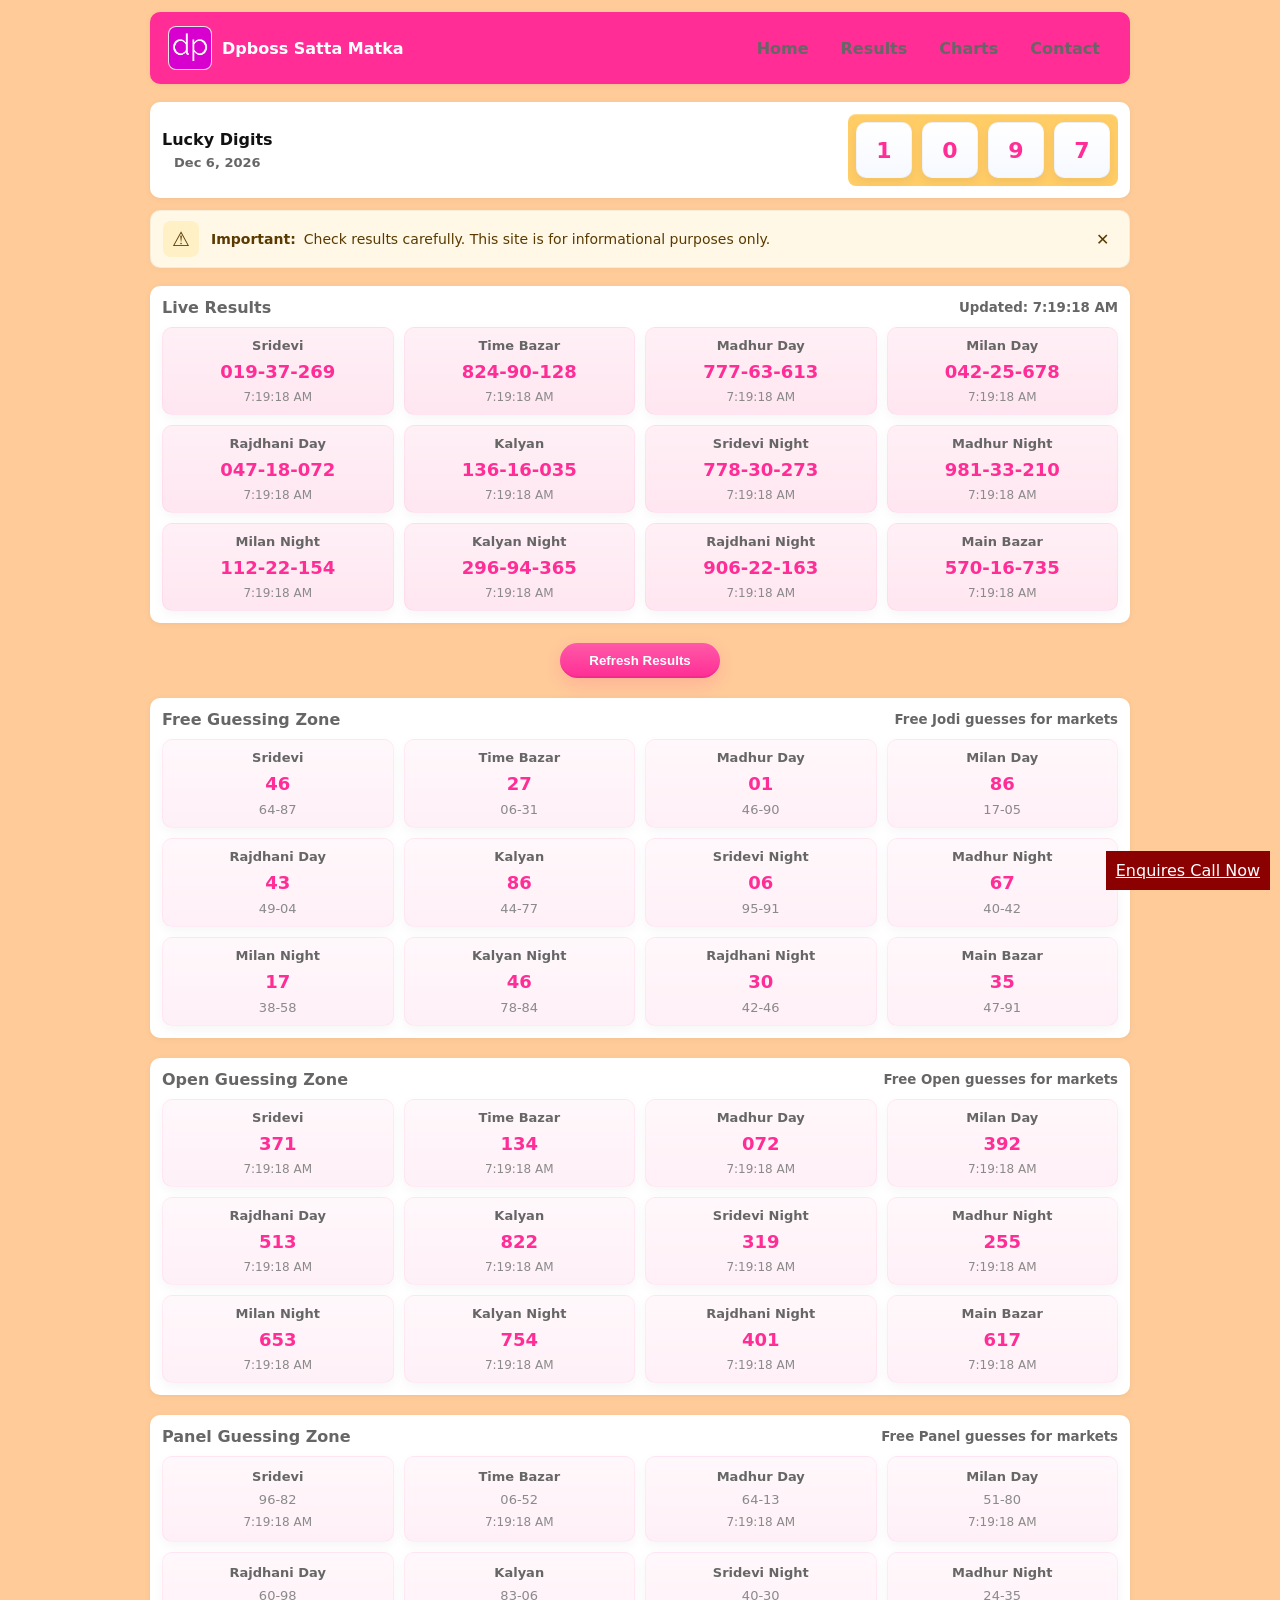
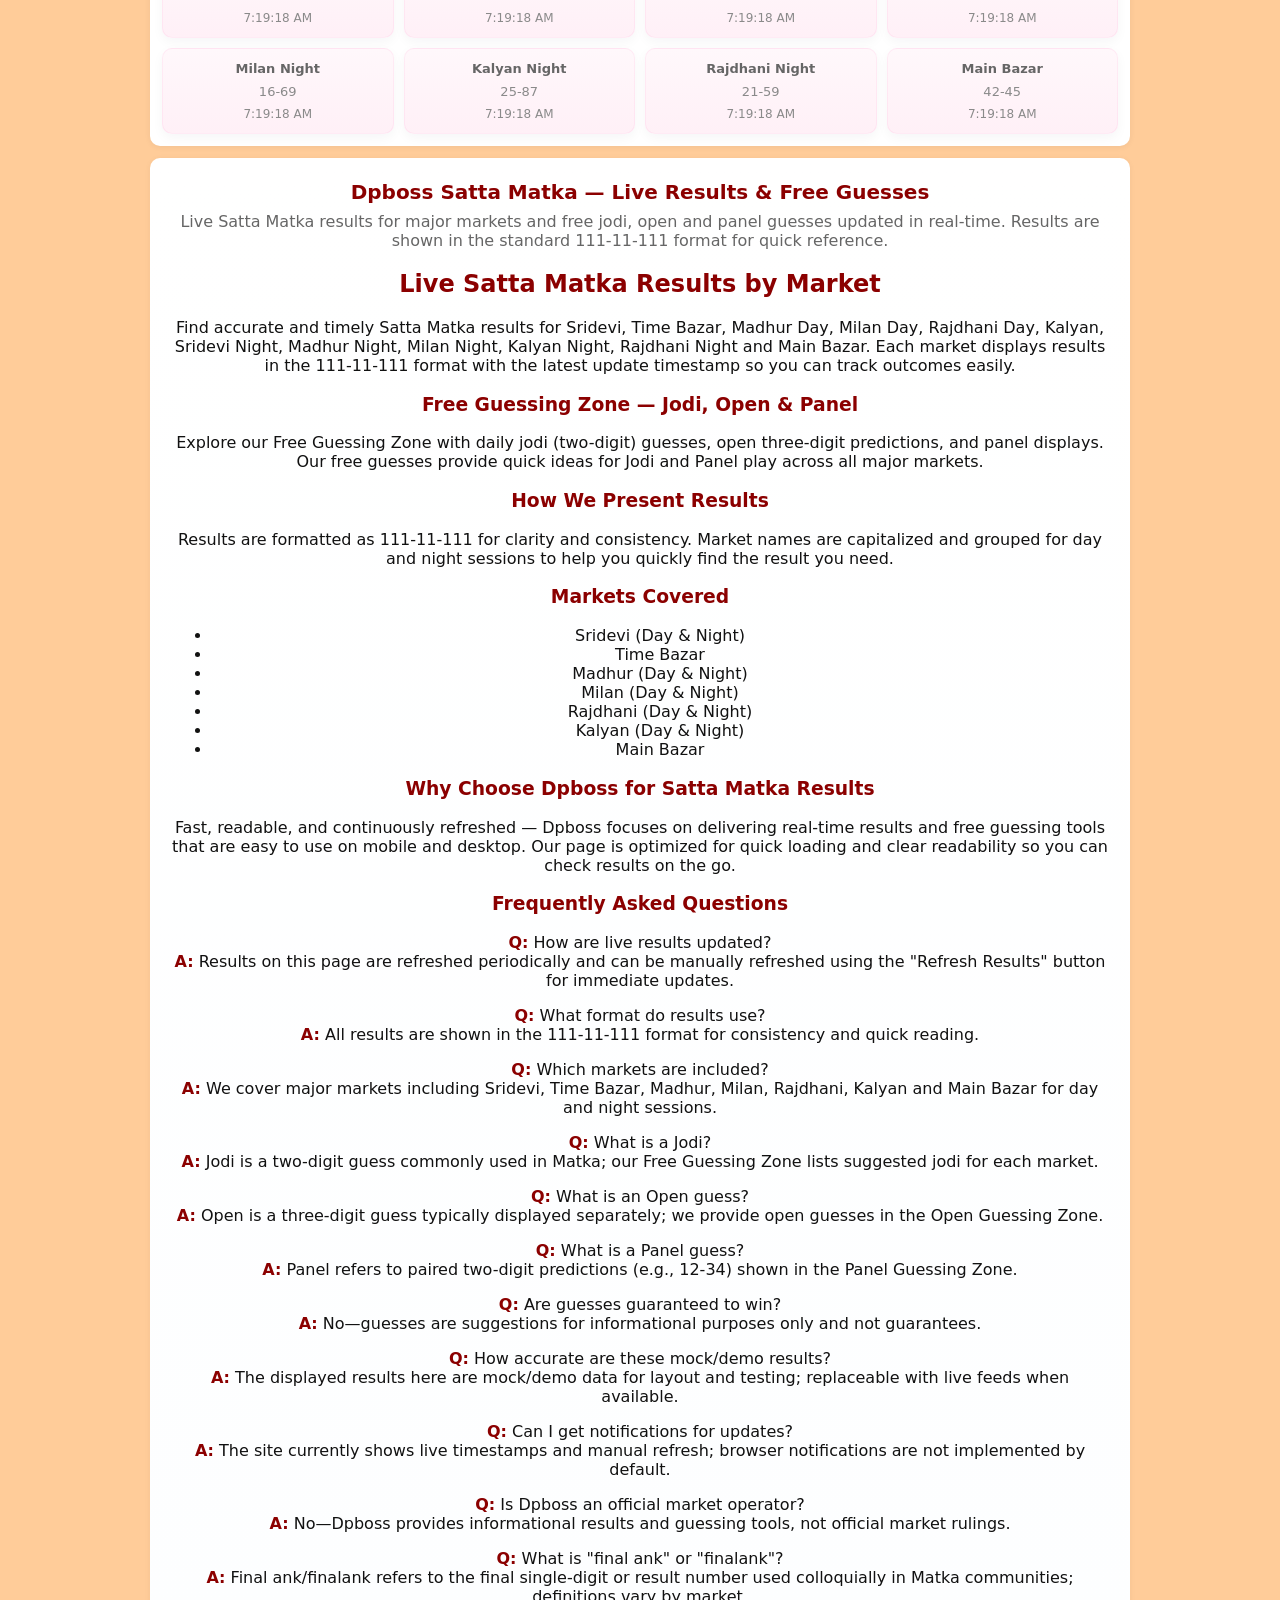
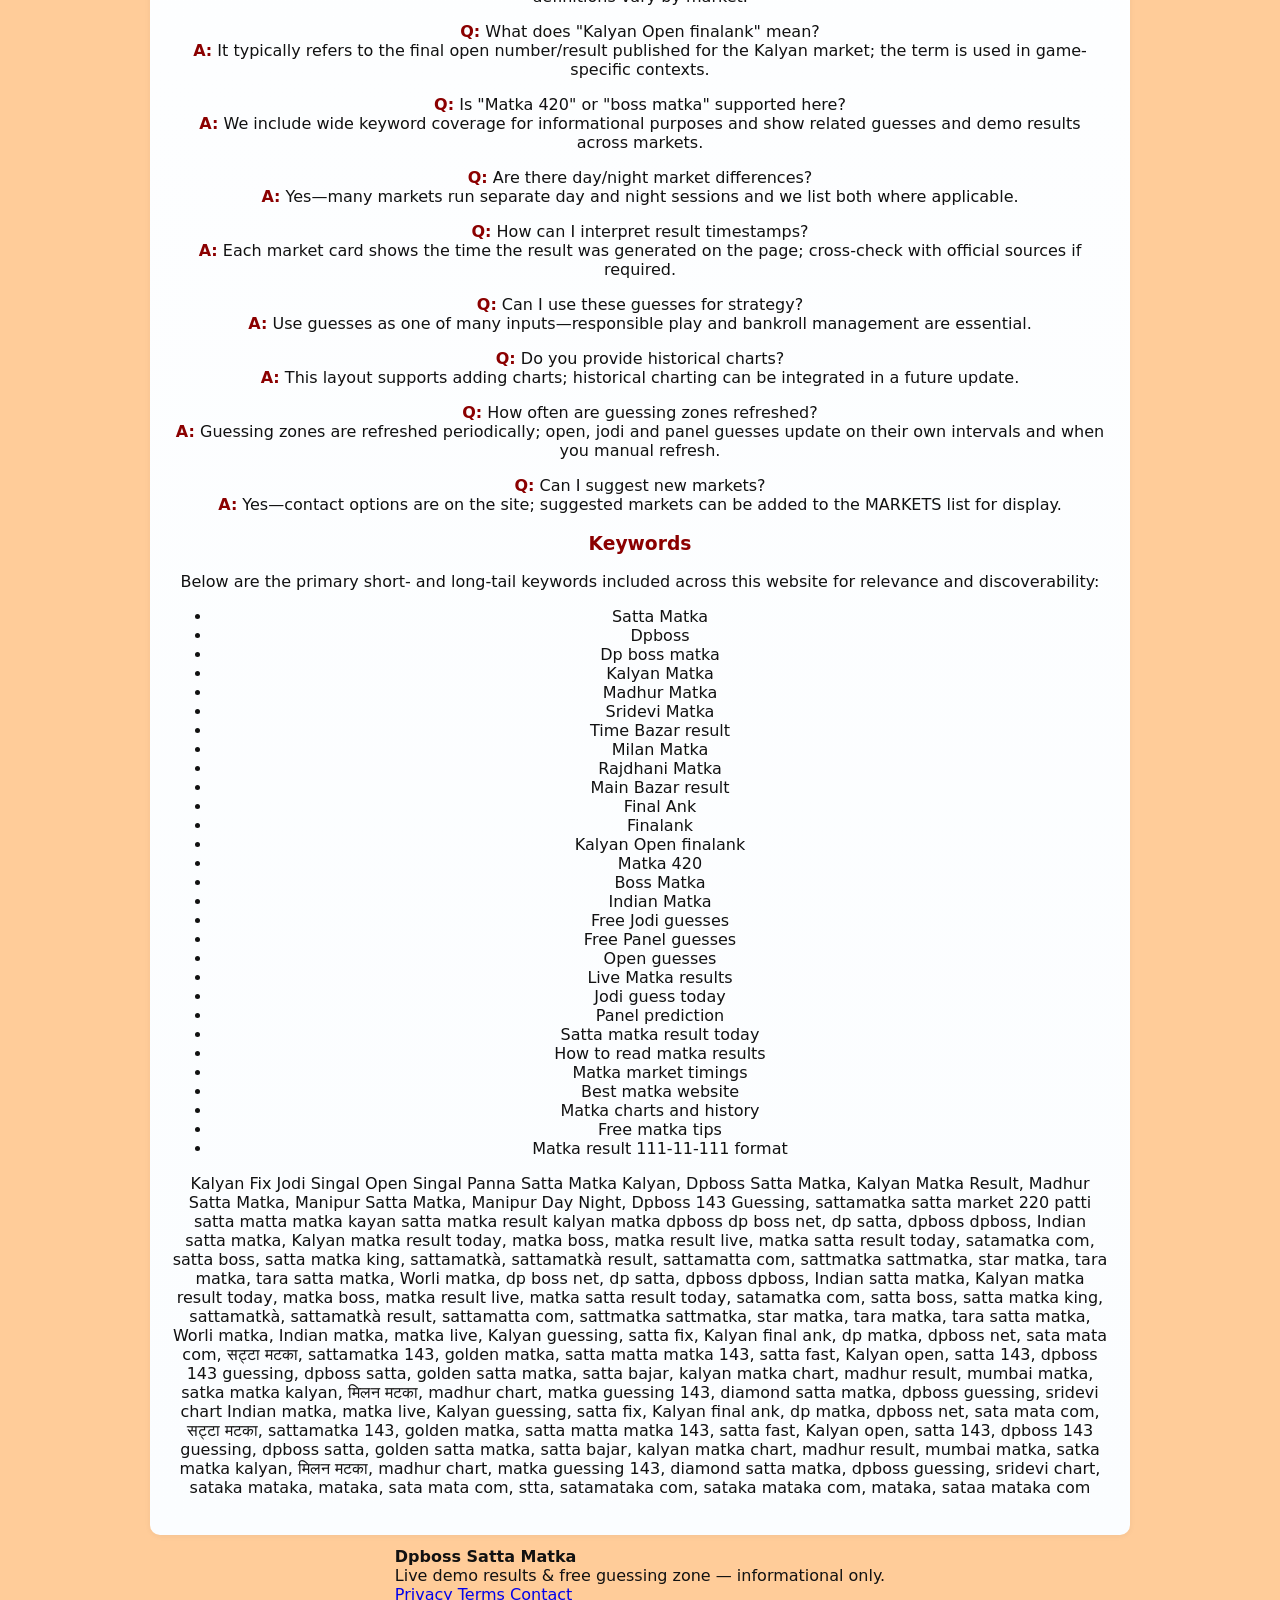
==== commit 1d969ca9: "Update index.html" ====
--- a/index.html
+++ b/index.html
@@ -18,10 +18,21 @@
     "description": "Live Satta Matka results and free guessing zone for major markets including Sridevi, Time Bazar, Madhur, Milan, Rajdhani, Kalyan and Main Bazar. Updated in 111-11-111 format.",
     "publisher": {
       "@type": "Organization",
-      "name": "Dpboss",
-      "url"; "https://dpbossnet.github.io/Dpboss/"
+      "name": "Dpboss"
     }
   }
+  
+  {
+  "@context": "https://schema.org",
+  "@type": "WebSite",
+  "name": "DPBOSS",
+  "url": "https://dpbossnet.github.io/Dpboss/",
+  "potentialAction": {
+    "@type": "SearchAction",
+    "target": "https://dpbossnet.github.io/Dpboss/search?q={search_term_string}",
+    "query-input": "required name=search_term_string"
+  }
+}
   </script>
 </head>
 <body>
@@ -237,6 +248,13 @@
           <li>Free matka tips</li>
           <li>Matka result 111-11-111 format</li>
         </ul>
+        <p>Kalyan Fix Jodi Singal Open Singal Panna
+Satta Matka Kalyan, Dpboss Satta Matka, Kalyan Matka Result, Madhur Satta Matka, Manipur Satta Matka, Manipur Day Night, Dpboss 143 Guessing, sattamatka satta market 220 patti satta matta matka kayan satta matka result kalyan matka dpboss
+dp boss net, dp satta, dpboss dpboss, Indian satta matka, Kalyan matka result today, matka boss, matka result live, matka satta result today, satamatka com, satta boss, satta matka king, sattamatkà, sattamatkà result, sattamatta com, sattmatka
+          sattmatka, star matka, tara matka, tara satta matka, Worli matka, 
+          dp boss net, dp satta, dpboss dpboss, Indian satta matka, Kalyan matka result today, matka boss, matka result live, matka satta result today, satamatka com, satta boss, satta matka king, sattamatkà, sattamatkà result, sattamatta com, sattmatka sattmatka, star matka, tara matka, tara satta matka, Worli matka, Indian matka, matka live, Kalyan guessing, satta fix, Kalyan final ank, dp matka, dpboss net, sata mata com, सट्टा मटका, sattamatka 143, golden matka, satta matta matka 143, satta fast, Kalyan open, satta 143, dpboss 143 guessing, dpboss satta, golden satta matka, satta bajar, kalyan matka chart, madhur result, mumbai matka, satka matka kalyan, मिलन मटका, madhur chart, matka guessing 143, diamond satta matka, dpboss guessing, sridevi chart
+          Indian matka, matka live, Kalyan guessing, satta fix, Kalyan final ank, dp matka, dpboss net, sata mata com, सट्टा मटका, sattamatka 143, golden matka, satta matta matka 143, 
+          satta fast, Kalyan open, satta 143, dpboss 143 guessing, dpboss satta, golden satta matka, satta bajar, kalyan matka chart, madhur result, mumbai matka, satka matka kalyan, मिलन मटका, madhur chart, matka guessing 143, diamond satta matka, dpboss guessing, sridevi chart, sataka mataka, mataka, sata mata com, stta, satamataka com, sataka mataka com, mataka, sataa mataka com</p>
       </article>
     </section>
   </main>
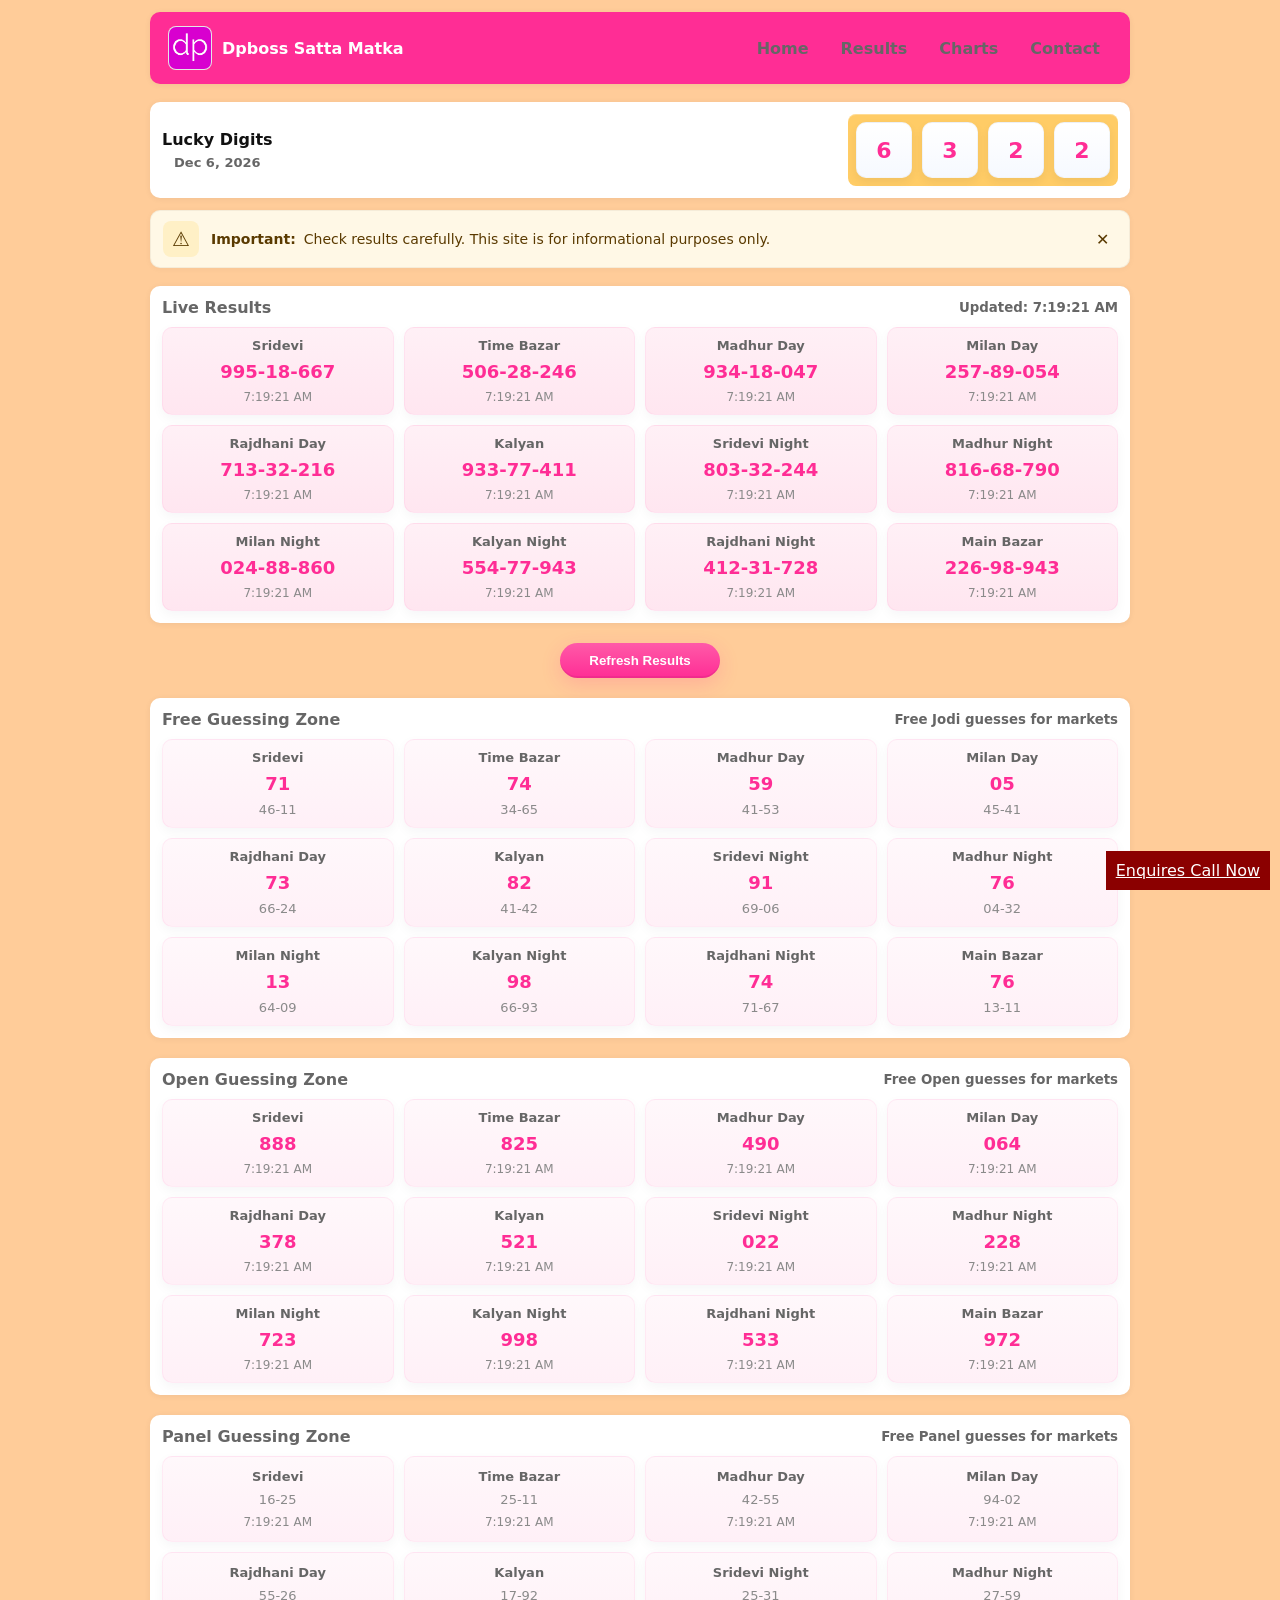
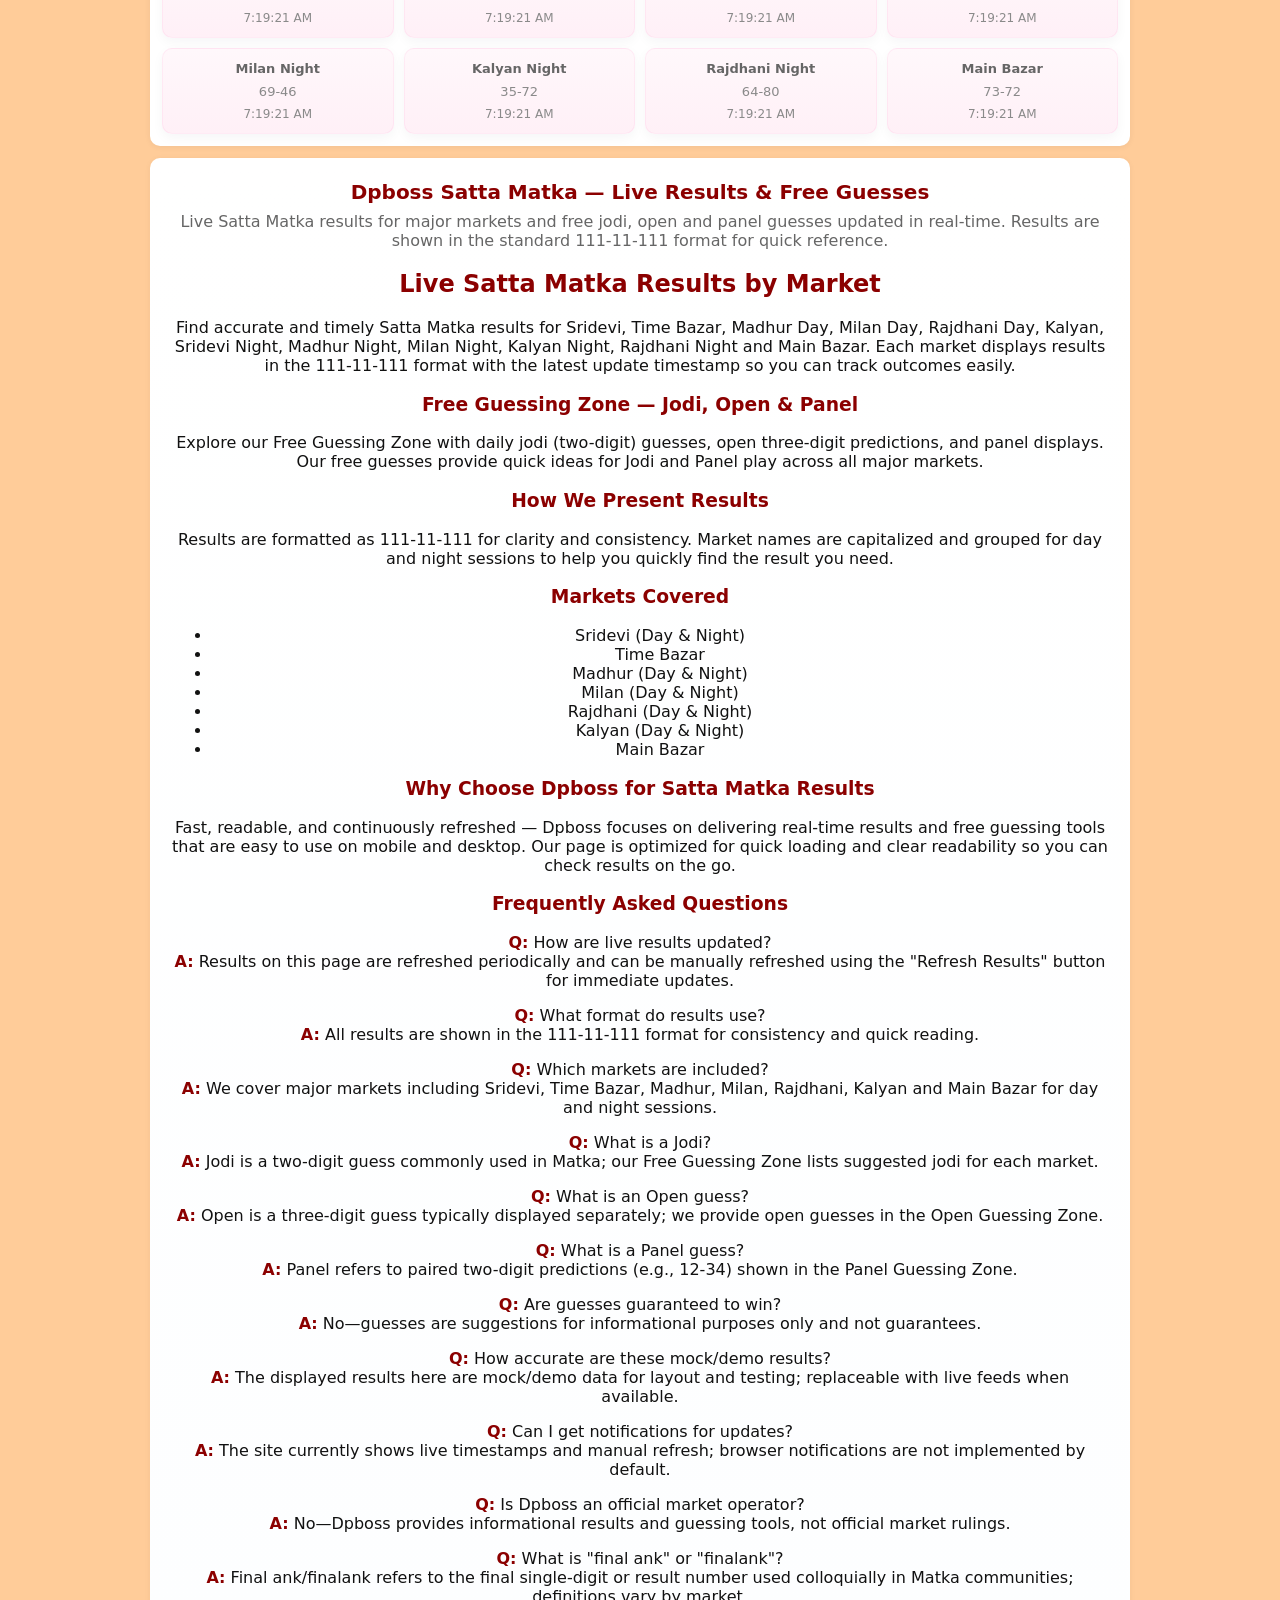
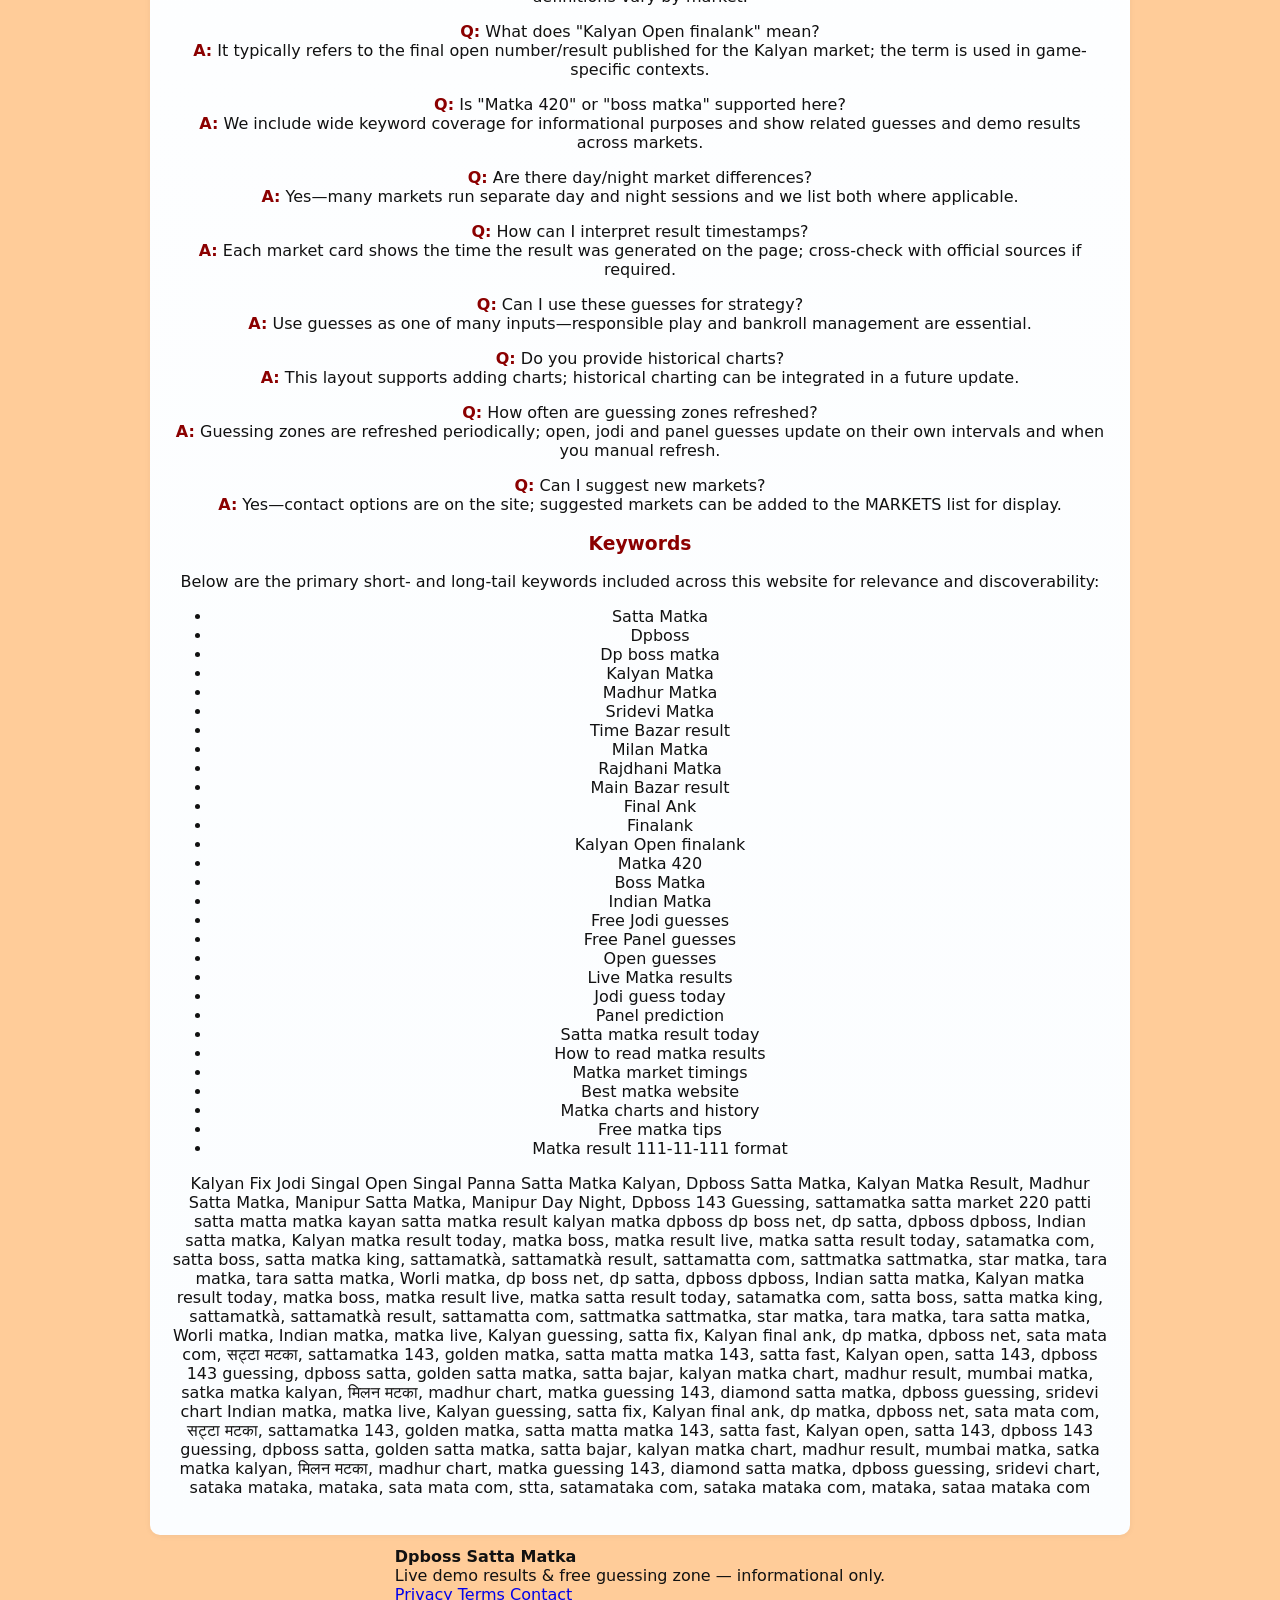
==== commit 8b61030a: "Update index.html" ====
--- a/index.html
+++ b/index.html
@@ -3,7 +3,7 @@
 <head>
   <meta charset="utf-8" />
   <meta name="viewport" content="width=device-width,initial-scale=1" />
-  <title>Dpboss Satta Matka — Live Satta Matka Results & Free Guesses</title>
+  <title>Dpboss | Satta Matka | Kalyan Matka | 9669138818 Helpline</title>
   <meta name="google-site-verification" content="IFJLlYf57YEIPt6bzErlXf6AoR36uspVGVx4YMLj7GM" />
   <meta name="description" content="Live Satta Matka results, free jodi and panel guesses for Sridevi, Time Bazar, Madhur Day/Night, Milan, Rajdhani, Kalyan and Main Bazar. Real-time updates, market timings, and easy-to-read results in 111-11-111 format." />
   <meta name="keywords" content="Satta Matka results, Sridevi result, Time Bazar, Madhur Day, Milan Day, Rajdhani, Kalyan, Main Bazar, free jodi guesses, panel guesses, open guesses, live matka results" />
